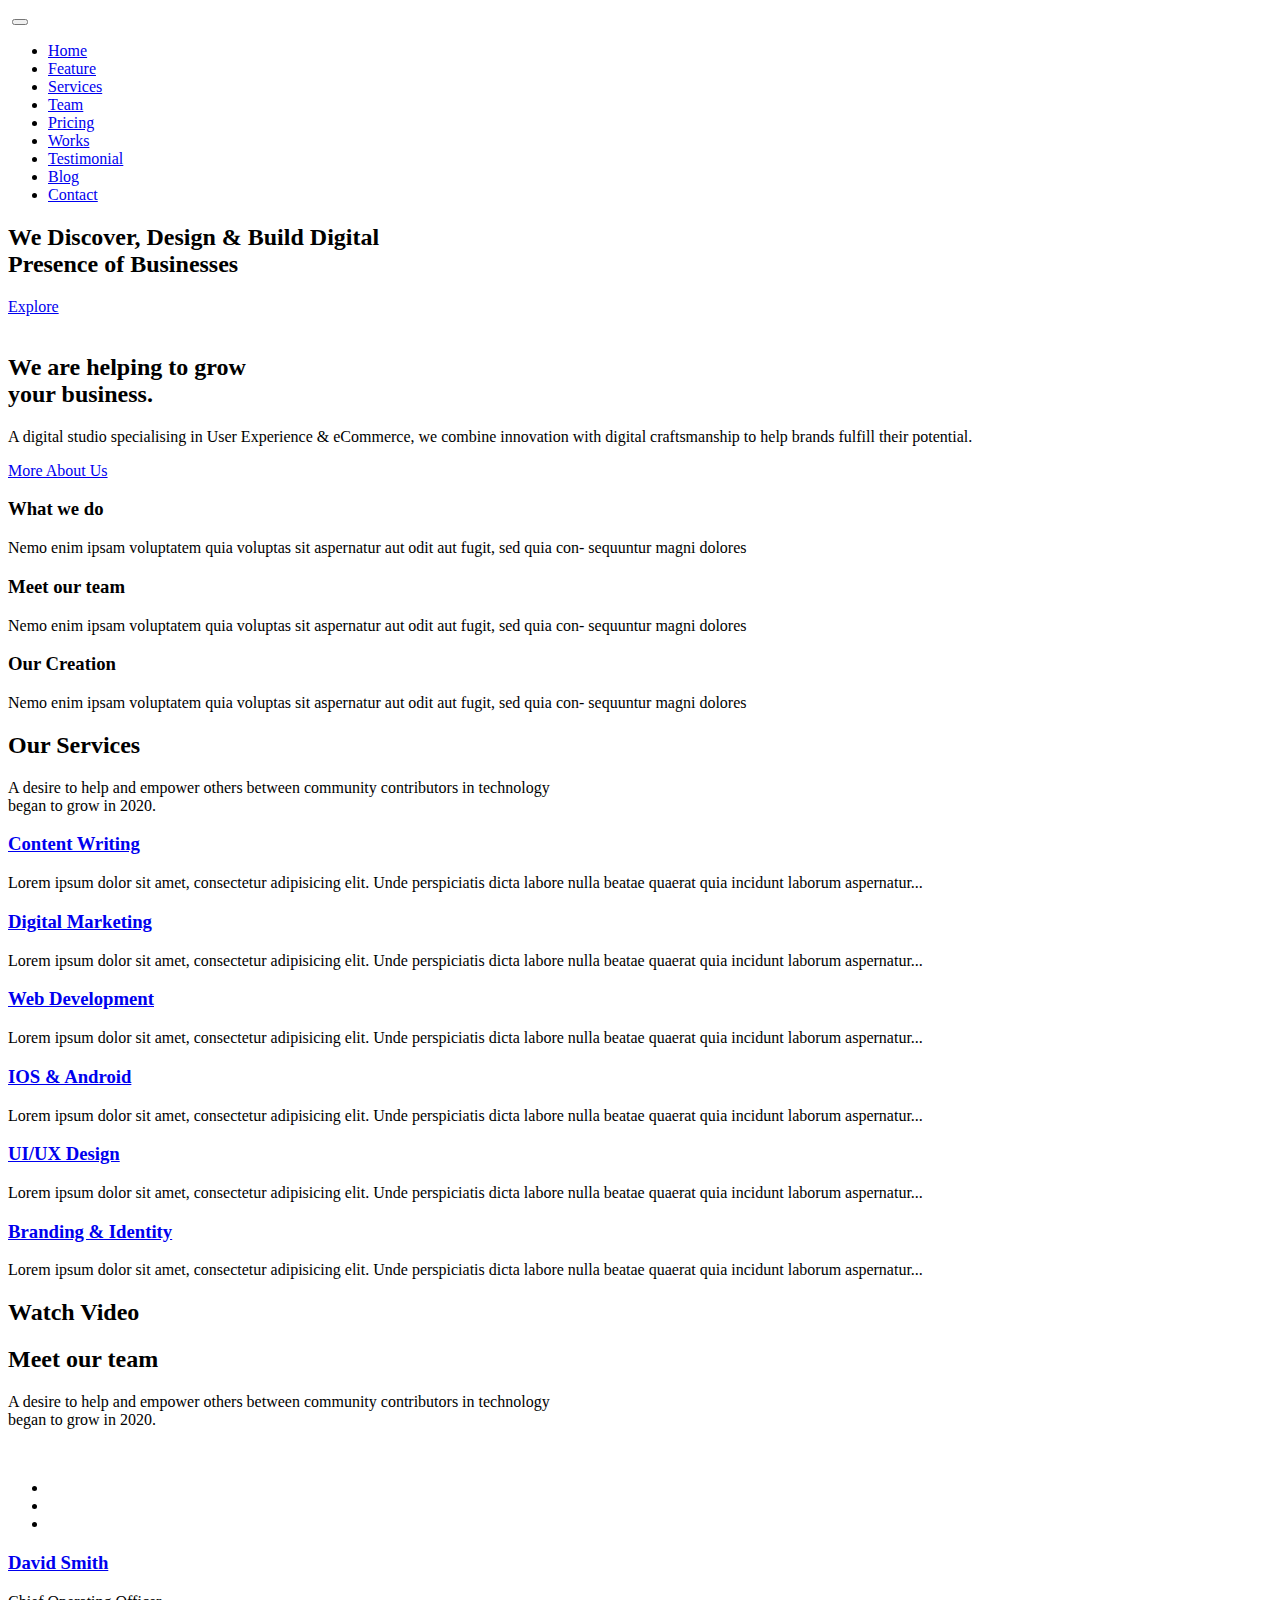
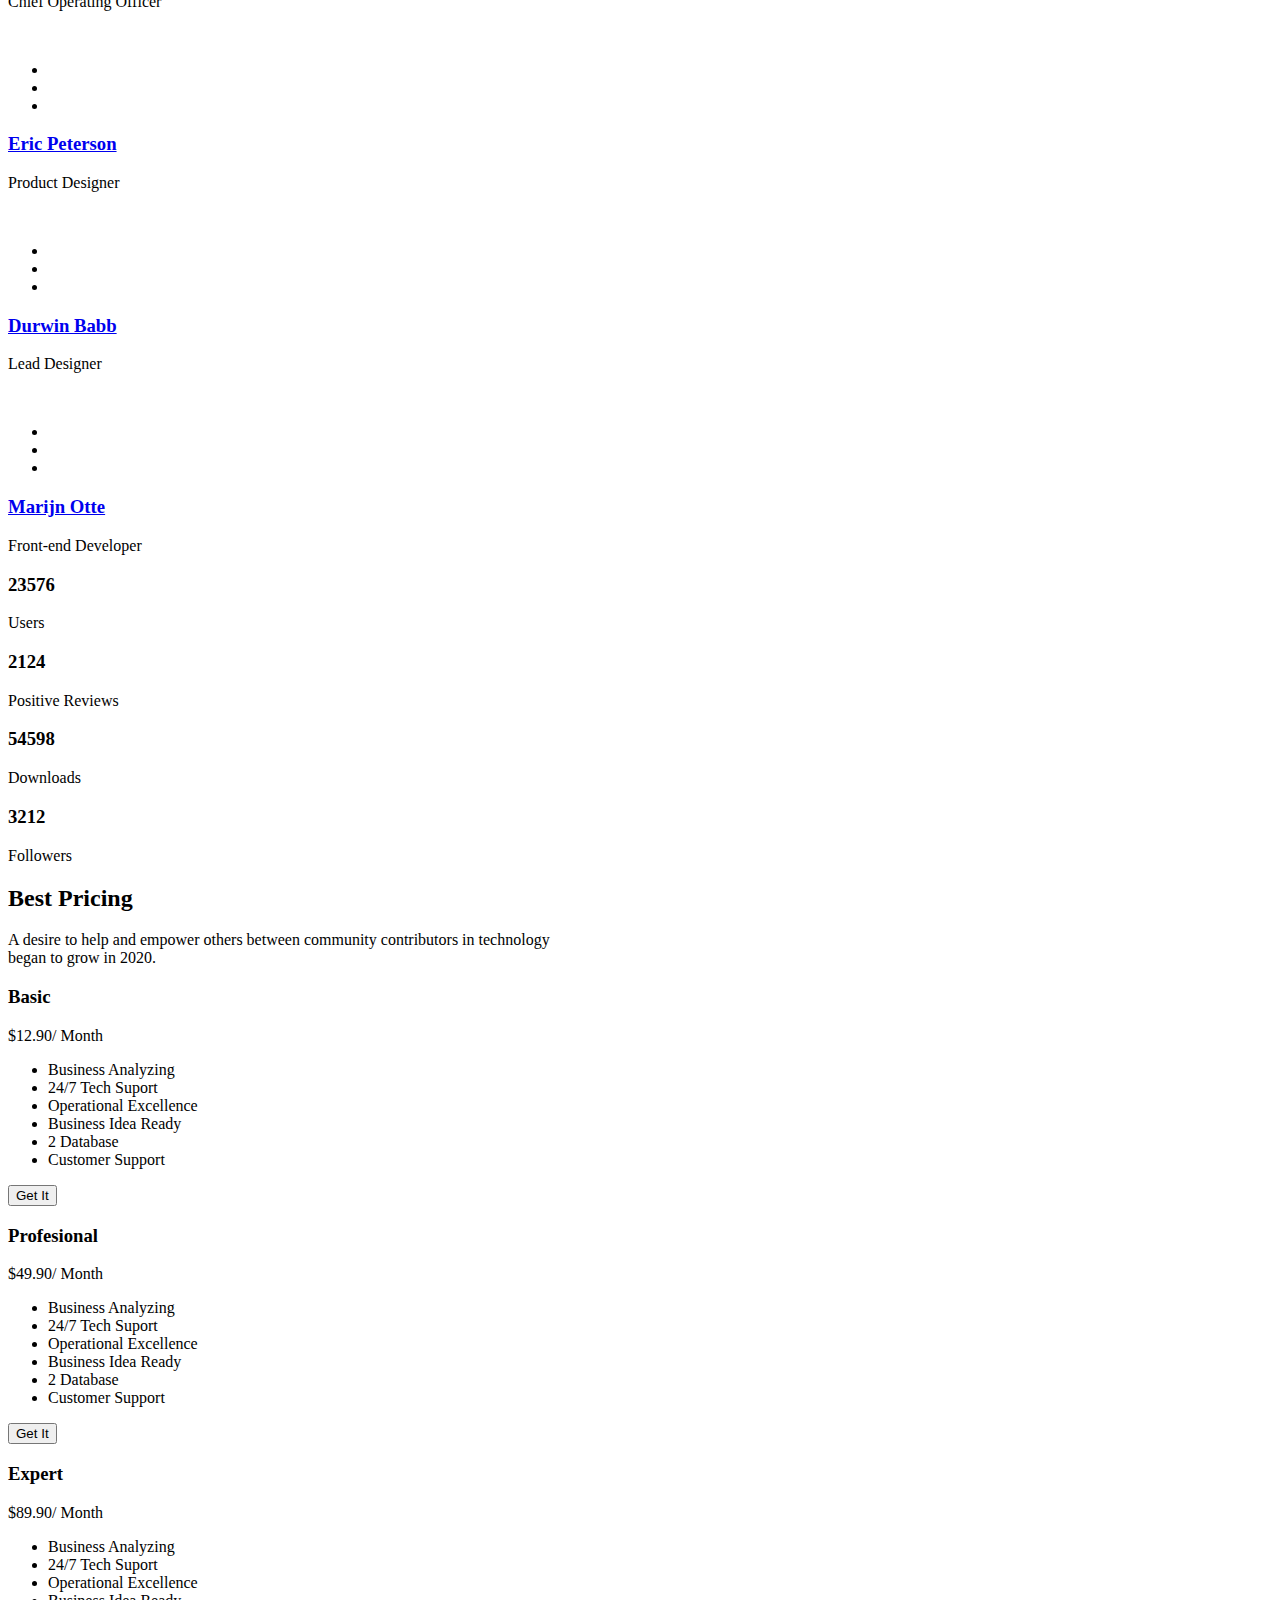
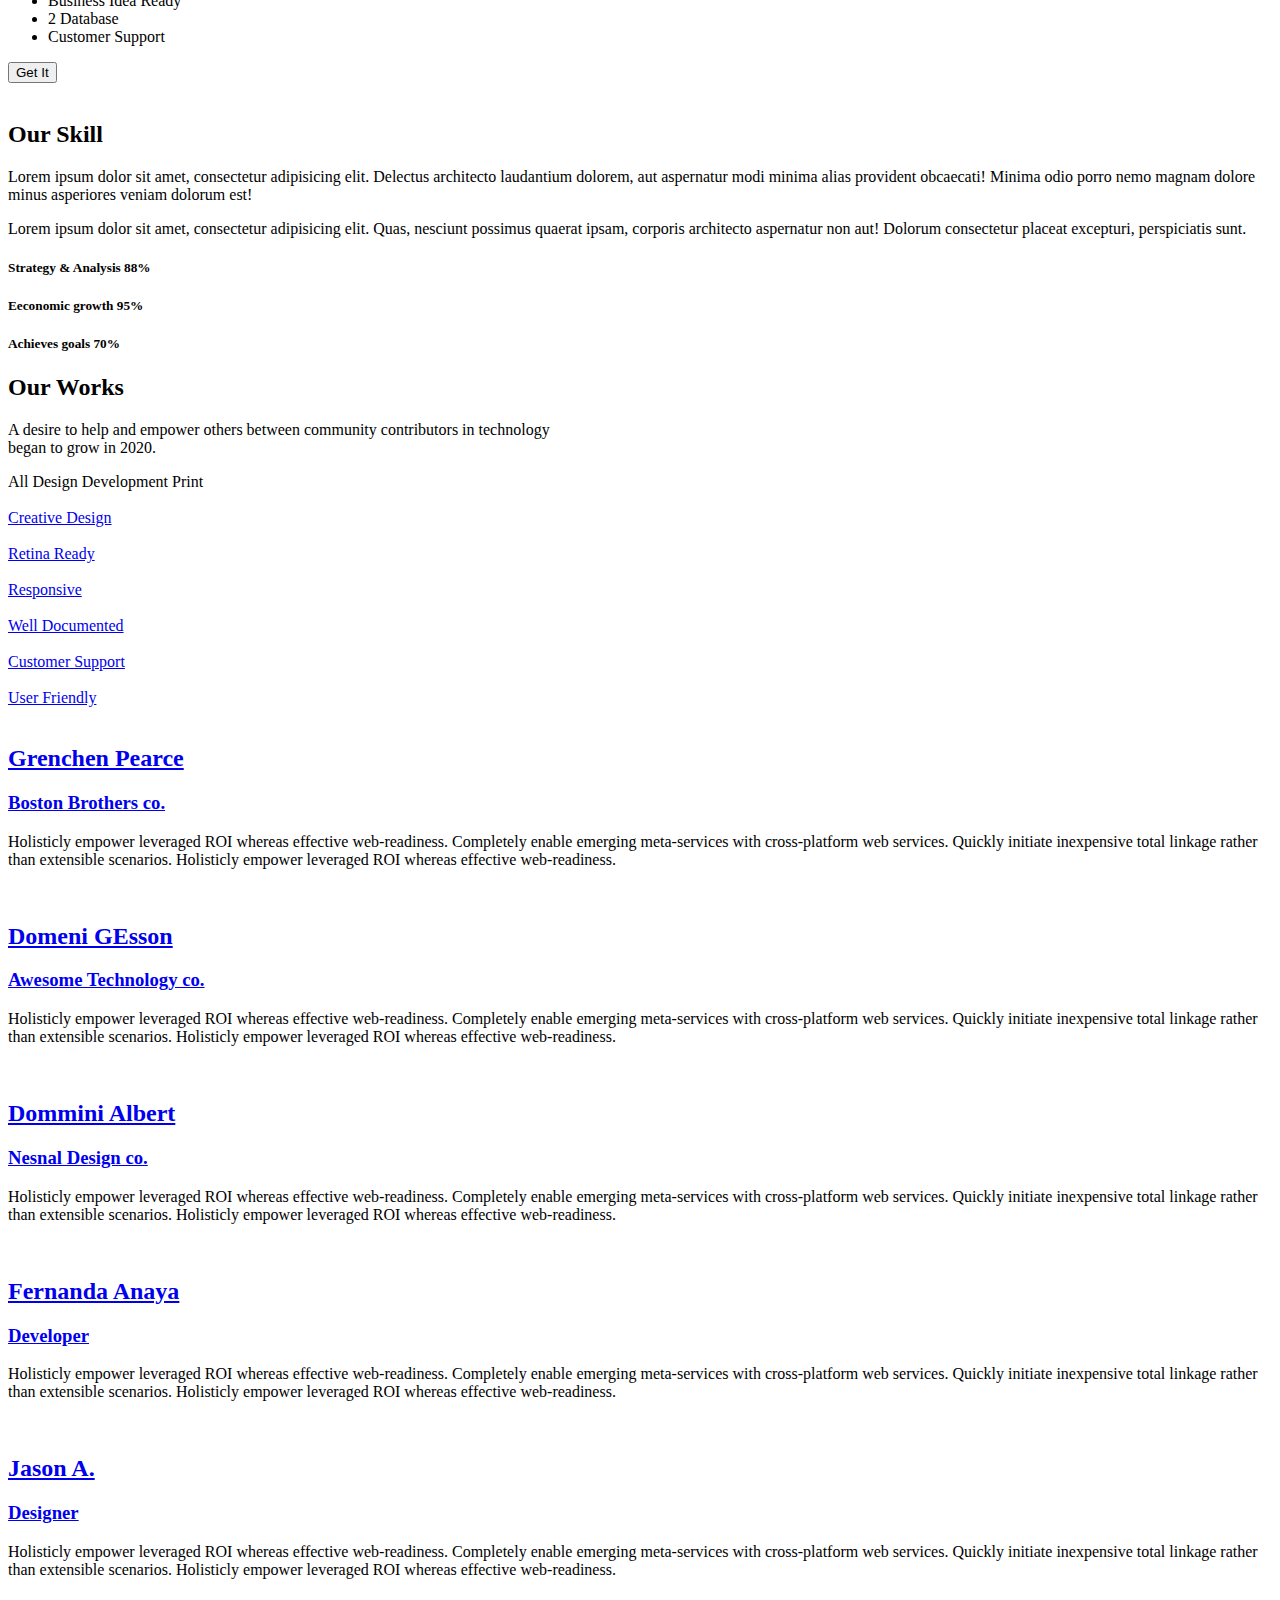
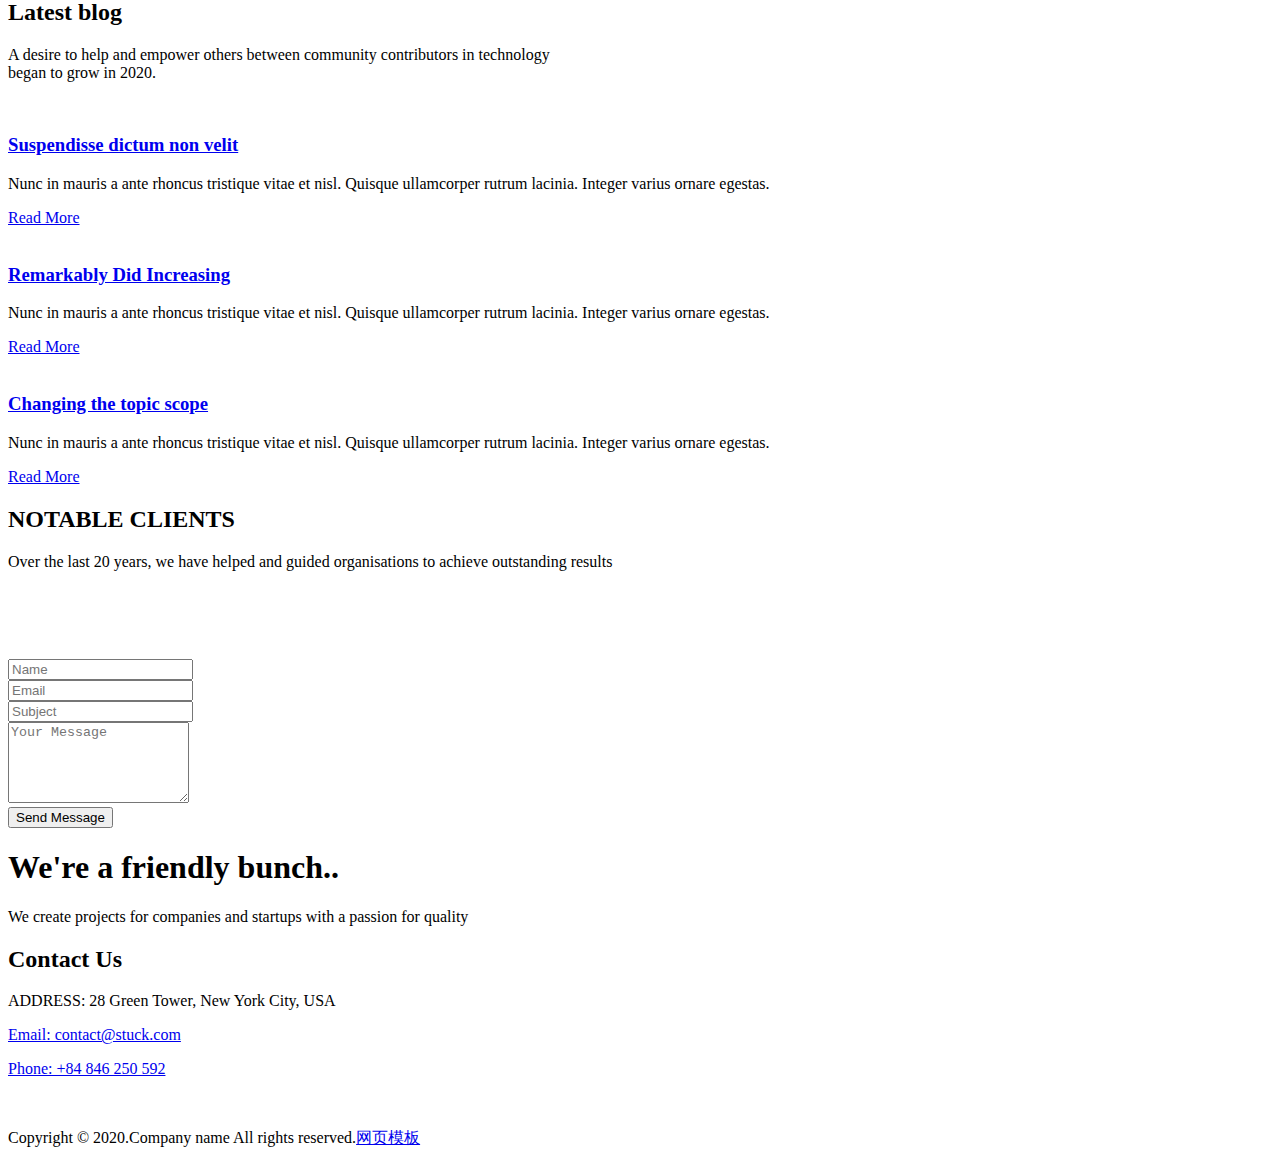
==== index.html @ 9a2d3a78 "Add files via upload" ====
<!DOCTYPE html>
<html lang="en">
  <head>
    <!-- Required meta tags -->
    <meta charset="utf-8">
    <meta name="viewport" content="width=device-width, initial-scale=1, shrink-to-fit=no">

    <title>Home</title>

    <!-- Bootstrap CSS -->
    <link rel="stylesheet" href="assets/css/bootstrap.min.css" >
    <!-- Icon -->
    <link rel="stylesheet" href="assets/fonts/line-icons.css">
    <!-- Slicknav -->
    <link rel="stylesheet" href="assets/css/slicknav.css">
    <!-- Owl carousel -->
    <link rel="stylesheet" href="assets/css/owl.carousel.min.css">
    <link rel="stylesheet" href="assets/css/owl.theme.css">
    
    <link rel="stylesheet" href="assets/css/magnific-popup.css">
    <link rel="stylesheet" href="assets/css/nivo-lightbox.css">
    <!-- Animate -->
    <link rel="stylesheet" href="assets/css/animate.css">
    <!-- Main Style -->
    <link rel="stylesheet" href="assets/css/main.css">
    <!-- Responsive Style -->
    <link rel="stylesheet" href="assets/css/responsive.css">

  </head>
  <body>

    <!-- Header Area wrapper Starts -->
    <header id="header-wrap">
      <!-- Navbar Start -->
      <nav class="navbar navbar-expand-md bg-inverse fixed-top scrolling-navbar">
        <div class="container">
          <!-- Brand and toggle get grouped for better mobile display -->
          <a href="index.html" class="navbar-brand"><img src="assets/img/logo.png" alt=""></a>       
          <button class="navbar-toggler" type="button" data-toggle="collapse" data-target="#navbarCollapse" aria-controls="navbarCollapse" aria-expanded="false" aria-label="Toggle navigation">
            <i class="lni-menu"></i>
          </button>
          <div class="collapse navbar-collapse" id="navbarCollapse">
            <ul class="navbar-nav mr-auto w-100 justify-content-end clearfix">
              <li class="nav-item active">
                <a class="nav-link" href="#hero-area">
                  Home
                </a>
              </li>
              <li class="nav-item">
                <a class="nav-link" href="#feature">
                  Feature
                </a>
              </li>
              <li class="nav-item">
                <a class="nav-link" href="#services">
                  Services
                </a>
              </li>
              <li class="nav-item">
                <a class="nav-link" href="#team">
                  Team
                </a>
              </li>
              <li class="nav-item">
                <a class="nav-link" href="#pricing">
                  Pricing
                </a>
              </li>
              <li class="nav-item">
                <a class="nav-link" href="#portfolios">
                  Works
                </a>
              </li>
              <li class="nav-item">
                <a class="nav-link" href="#testimonial">
                  Testimonial
                </a>
              </li>
              <li class="nav-item">
                <a class="nav-link" href="#blog">
                  Blog
                </a>
              </li>
              <li class="nav-item">
                <a class="nav-link" href="#contact">
                  Contact
                </a>
              </li>
            </ul>
          </div>
        </div>
      </nav>
      <!-- Navbar End -->

      <!-- Hero Area Start -->
      <div id="hero-area" class="hero-area-bg">
        <div class="container">
          <div class="row">
            <div class="col-md-12 col-sm-12">
              <div class="contents text-center">
                <h2 class="head-title wow fadeInUp">We Discover, Design & Build Digital <br> Presence of Businesses</h2>
                <div class="header-button wow fadeInUp" data-wow-delay="0.3s">
                  <a href="#services" class="btn btn-common">Explore</a>
                </div>
              </div>
              <div class="img-thumb text-center wow fadeInUp" data-wow-delay="0.6s">
                <img class="img-fluid" src="assets/img/hero-1.png" alt="">
              </div>
            </div>
          </div>
        </div>
      </div>
      <!-- Hero Area End -->

    </header>
    <!-- Header Area wrapper End -->

    <!-- Feature Section Start -->
    <div id="feature">
      <div class="container-fluid">
        <div class="row">
          <div class="col-lg-6 col-md-12 col-sm-12">
            <div class="text-wrapper">
              <div>
                <h2 class="title-hl wow fadeInLeft" data-wow-delay="0.3s">We are helping to grow <br> your business.</h2>
                <p class="mb-4">A digital studio specialising in User Experience & eCommerce, we combine innovation with digital craftsmanship to help brands fulfill their potential.</p>
                <a href="#" class="btn btn-common">More About Us</a>
              </div>
            </div>
          </div>
          <div class="col-lg-6 col-md-12 col-sm-12 padding-none feature-bg">
            <div class="feature-thumb">
              <div class="feature-item wow fadeInDown" data-wow-duration="1000ms" data-wow-delay="300ms">
                <div class="icon">
                  <i class="lni-microphone"></i>
                </div>
                <div class="feature-content">
                  <h3>What we do</h3>
                  <p>Nemo enim ipsam voluptatem quia voluptas sit aspernatur aut odit aut fugit, sed quia con- sequuntur magni dolores </p>
                </div>
              </div>
              <div class="feature-item wow fadeInDown" data-wow-duration="1000ms" data-wow-delay="500ms">
                <div class="icon">
                  <i class="lni-users"></i>
                </div>
                <div class="feature-content">
                  <h3>Meet our team</h3>
                  <p>Nemo enim ipsam voluptatem quia voluptas sit aspernatur aut odit aut fugit, sed quia con- sequuntur magni dolores </p>
                </div>
              </div>
              <div class="feature-item wow fadeInDown" data-wow-duration="1000ms" data-wow-delay="700ms">
                <div class="icon">
                  <i class="lni-medall-alt"></i>
                </div>
                <div class="feature-content">
                  <h3>Our Creation</h3>
                  <p>Nemo enim ipsam voluptatem quia voluptas sit aspernatur aut odit aut fugit, sed quia con- sequuntur magni dolores </p>
                </div>
              </div>
            </div>
          </div>
        </div>
      </div>
    </div>
    <!-- Feature Section End -->

    <!-- Services Section Start -->
    <section id="services" class="section-padding bg-gray">
      <div class="container">
        <div class="section-header text-center">
          <h2 class="section-title wow fadeInDown" data-wow-delay="0.3s">Our Services</h2>
          <p>A desire to help and empower others between community contributors in technology <br> began to grow in 2020.</p>
        </div>
        <div class="row">
          <!-- Services item -->
          <div class="col-md-6 col-lg-4 col-xs-12">
            <div class="services-item wow fadeInRight" data-wow-delay="0.3s">
              <div class="icon">
                <i class="lni-pencil"></i>
              </div>
              <div class="services-content">
                <h3><a href="#">Content Writing</a></h3>
                <p>Lorem ipsum dolor sit amet, consectetur adipisicing elit. Unde perspiciatis dicta labore nulla beatae quaerat quia incidunt laborum aspernatur...</p>
              </div>
            </div>
          </div>
          <!-- Services item -->
          <div class="col-md-6 col-lg-4 col-xs-12">
            <div class="services-item wow fadeInRight" data-wow-delay="0.6s">
              <div class="icon">
                <i class="lni-briefcase"></i>
              </div>
              <div class="services-content">
                <h3><a href="#">Digital Marketing</a></h3>
                <p>Lorem ipsum dolor sit amet, consectetur adipisicing elit. Unde perspiciatis dicta labore nulla beatae quaerat quia incidunt laborum aspernatur...</p>
              </div>
            </div>
          </div>
          <!-- Services item -->
          <div class="col-md-6 col-lg-4 col-xs-12">
            <div class="services-item wow fadeInRight" data-wow-delay="0.9s">
              <div class="icon">
                <i class="lni-cog"></i>
              </div>
              <div class="services-content">
                <h3><a href="#">Web Development</a></h3>
                <p>Lorem ipsum dolor sit amet, consectetur adipisicing elit. Unde perspiciatis dicta labore nulla beatae quaerat quia incidunt laborum aspernatur...</p>
              </div>
            </div>
          </div>
          <!-- Services item -->
          <div class="col-md-6 col-lg-4 col-xs-12">
            <div class="services-item wow fadeInRight" data-wow-delay="1.2s">
              <div class="icon">
                <i class="lni-mobile"></i>
              </div>
              <div class="services-content">
                <h3><a href="#">IOS & Android</a></h3>
                <p>Lorem ipsum dolor sit amet, consectetur adipisicing elit. Unde perspiciatis dicta labore nulla beatae quaerat quia incidunt laborum aspernatur...</p>
              </div>
            </div>
          </div>
          <!-- Services item -->
          <div class="col-md-6 col-lg-4 col-xs-12">
            <div class="services-item wow fadeInRight" data-wow-delay="1.5s">
              <div class="icon">
                <i class="lni-layers"></i>
              </div>
              <div class="services-content">
                <h3><a href="#">UI/UX Design</a></h3>
                <p>Lorem ipsum dolor sit amet, consectetur adipisicing elit. Unde perspiciatis dicta labore nulla beatae quaerat quia incidunt laborum aspernatur...</p>
              </div>
            </div>
          </div>
          <!-- Services item -->
          <div class="col-md-6 col-lg-4 col-xs-12">
            <div class="services-item wow fadeInRight" data-wow-delay="1.8s">
              <div class="icon">
                <i class="lni-rocket"></i>
              </div>
              <div class="services-content">
                <h3><a href="#">Branding & Identity</a></h3>
                <p>Lorem ipsum dolor sit amet, consectetur adipisicing elit. Unde perspiciatis dicta labore nulla beatae quaerat quia incidunt laborum aspernatur...</p>
              </div>
            </div>
          </div>
        </div>
      </div>
    </section>
    <!-- Services Section End -->

    <!-- Start Video promo Section -->
    <section class="video-promo section-padding">
      <div class="overlay"></div>
      <div class="container">
        <div class="row">
          <div class="col-md-12 col-sm-12">
            <div class="video-promo-content text-center wow fadeInUp" data-wow-delay="0.3s">
              <a href="#" class="video-popup"><i class="lni-film-play"></i></a>
              <h2 class="mt-3 wow zoomIn" data-wow-duration="1000ms" data-wow-delay="100ms">Watch Video</h2>
            </div>
          </div>
        </div>
      </div>
    </section>
    <!-- End Video Promo Section -->

    <!-- Team Section Start -->
    <section id="team" class="section-padding text-center">
      <div class="container">
        <div class="section-header text-center">
          <h2 class="section-title wow fadeInDown" data-wow-delay="0.3s">Meet our team</h2>
          <p>A desire to help and empower others between community contributors in technology <br> began to grow in 2020.</p>
        </div>
        <div class="row">
          <div class="col-sm-6 col-md-6 col-lg-3">
            <!-- Team Item Starts -->
            <div class="team-item text-center wow fadeInRight" data-wow-delay="0.3s">
              <div class="team-img">
                <img class="img-fluid" src="assets/img/team/team-01.png" alt="">
                <div class="team-overlay">
                  <div class="overlay-social-icon text-center">
                    <ul class="social-icons">
                      <li><a href="#"><i class="lni-facebook-filled" aria-hidden="true"></i></a></li>
                      <li><a href="#"><i class="lni-twitter-filled" aria-hidden="true"></i></a></li>
                      <li><a href="#"><i class="lni-instagram-filled" aria-hidden="true"></i></a></li>
                    </ul>
                  </div>
                </div>
              </div>
              <div class="info-text">
                <h3><a href="#">David Smith</a></h3>
                <p>Chief Operating Officer</p>
              </div>
            </div>
            <!-- Team Item Ends -->
          </div>
          <div class="col-sm-6 col-md-6 col-lg-3">
            <!-- Team Item Starts -->
            <div class="team-item text-center wow fadeInRight" data-wow-delay="0.6s">
              <div class="team-img">
                <img class="img-fluid" src="assets/img/team/team-02.png" alt="">
                <div class="team-overlay">
                  <div class="overlay-social-icon text-center">
                    <ul class="social-icons">
                      <li><a href="#"><i class="lni-facebook-filled" aria-hidden="true"></i></a></li>
                      <li><a href="#"><i class="lni-twitter-filled" aria-hidden="true"></i></a></li>
                      <li><a href="#"><i class="lni-instagram-filled" aria-hidden="true"></i></a></li>
                    </ul>
                  </div>
                </div>
              </div>
              <div class="info-text">
                <h3><a href="#">Eric Peterson</a></h3>
                <p>Product Designer</p>
              </div>
            </div>
            <!-- Team Item Ends -->
          </div>

          <div class="col-sm-6 col-md-6 col-lg-3">
            <!-- Team Item Starts -->
            <div class="team-item text-center wow fadeInRight" data-wow-delay="0.9s">
              <div class="team-img">
                <img class="img-fluid" src="assets/img/team/team-03.png" alt="">
                <div class="team-overlay">
                  <div class="overlay-social-icon text-center">
                    <ul class="social-icons">
                      <li><a href="#"><i class="lni-facebook-filled" aria-hidden="true"></i></a></li>
                      <li><a href="#"><i class="lni-twitter-filled" aria-hidden="true"></i></a></li>
                      <li><a href="#"><i class="lni-instagram-filled" aria-hidden="true"></i></a></li>
                    </ul>
                  </div>
                </div>
              </div>
              <div class="info-text">
                <h3><a href="#">Durwin Babb</a></h3>
                <p>Lead Designer</p>
              </div>
            </div>
            <!-- Team Item Ends -->
          </div>

          <div class="col-sm-6 col-md-6 col-lg-3">
            <!-- Team Item Starts -->
            <div class="team-item text-center wow fadeInRight" data-wow-delay="1.2s">
              <div class="team-img">
                <img class="img-fluid" src="assets/img/team/team-04.png" alt="">
                <div class="team-overlay">
                  <div class="overlay-social-icon text-center">
                    <ul class="social-icons">
                      <li><a href="#"><i class="lni-facebook-filled" aria-hidden="true"></i></a></li>
                      <li><a href="#"><i class="lni-twitter-filled" aria-hidden="true"></i></a></li>
                      <li><a href="#"><i class="lni-instagram-filled" aria-hidden="true"></i></a></li>
                    </ul>
                  </div>
                </div>
              </div>
              <div class="info-text">
                <h3><a href="#">Marijn Otte</a></h3>
                <p>Front-end Developer</p>
              </div>
            </div>
            <!-- Team Item Ends -->
          </div>
          
        </div>
      </div>
    </section>
    <!-- Team Section End -->

    <!-- Counter Section Start -->
    <section id="counter" class="section-padding">
      <div class="overlay"></div>
      <div class="container">
        <div class="row justify-content-between">
          <div class="col-lg-12 col-md-12 col-xs-12">
            <div class="row">
              <!-- Start counter -->
              <div class="col-lg-3 col-md-6 col-xs-12">
                <div class="counter-box wow fadeInUp" data-wow-delay="0.2s">
                  <div class="icon-o"><i class="lni-users"></i></div>
                  <div class="fact-count">
                    <h3><span class="counter">23576</span></h3>
                    <p>Users</p>
                  </div>
                </div>
              </div>
              <!-- End counter -->
              <!-- Start counter -->
              <div class="col-lg-3 col-md-6 col-xs-12">
                <div class="counter-box wow fadeInUp" data-wow-delay="0.4s">
                  <div class="icon-o"><i class="lni-emoji-smile"></i></div>
                  <div class="fact-count">
                    <h3><span class="counter">2124</span></h3>
                    <p>Positive Reviews</p>
                  </div>
                </div>
              </div>
              <!-- End counter -->
              <!-- Start counter -->
              <div class="col-lg-3 col-md-6 col-xs-12">
                <div class="counter-box wow fadeInUp" data-wow-delay="0.6s">
                  <div class="icon-o"><i class="lni-download"></i></div>
                  <div class="fact-count">
                    <h3><span class="counter">54598</span></h3>
                    <p>Downloads</p>
                  </div>
                </div>
              </div>
              <!-- End counter -->
              <!-- Start counter -->
              <div class="col-lg-3 col-md-6 col-xs-12">
                <div class="counter-box wow fadeInUp" data-wow-delay="0.8s">
                  <div class="icon-o"><i class="lni-thumbs-up"></i></div>
                  <div class="fact-count">
                    <h3><span class="counter">3212</span></h3>
                    <p>Followers</p>
                  </div>
                </div>
              </div>
              <!-- End counter -->
            </div>
          </div>
        </div>
      </div>
    </section>
    <!-- Counter Section End -->

    <!-- Pricing section Start --> 
    <section id="pricing" class="section-padding bg-gray">
      <div class="container">
        <div class="section-header text-center">
          <h2 class="section-title wow fadeInDown" data-wow-delay="0.3s">Best Pricing</h2>
          <p>A desire to help and empower others between community contributors in technology <br> began to grow in 2020.</p>
        </div>
        <div class="row">
          <div class="col-lg-4 col-md-6 col-xs-12">
            <div class="table wow fadeInLeft" data-wow-delay="1.2s">
              <div class="title">
                <h3>Basic</h3>
              </div>
              <div class="pricing-header">
                <p class="price-value">$12.90<span>/ Month</span></p>
              </div>
              <ul class="description">
                <li>Business Analyzing</li>
                <li>24/7 Tech Suport</li>
                <li>Operational Excellence</li>
                <li>Business Idea Ready</li>
                <li>2 Database</li>
                <li>Customer Support</li>
              </ul>
              <button class="btn btn-common">Get It</button>
            </div> 
          </div>
          <div class="col-lg-4 col-md-6 col-xs-12 active">
            <div class="table wow fadeInUp" id="active-tb" data-wow-delay="1.2s">
              <div class="title">
                <h3>Profesional</h3>
              </div>
               <div class="pricing-header">
                  <p class="price-value">$49.90<span>/ Month</span></p>
               </div>
              <ul class="description">
                <li>Business Analyzing</li>
                <li>24/7 Tech Suport</li>
                <li>Operational Excellence</li>
                <li>Business Idea Ready</li>
                <li>2 Database</li>
                <li>Customer Support</li>
              </ul>
              <button class="btn btn-common">Get It</button>
           </div> 
          </div>
          <div class="col-lg-4 col-md-6 col-xs-12">
            <div class="table wow fadeInRight" data-wow-delay="1.2s">
              <div class="title">
                <h3>Expert</h3>
              </div>
               <div class="pricing-header">
                  <p class="price-value">$89.90<span>/ Month</span></p>
               </div>
              <ul class="description">
                <li>Business Analyzing</li>
                <li>24/7 Tech Suport</li>
                <li>Operational Excellence</li>
                <li>Business Idea Ready</li>
                <li>2 Database</li>
                <li>Customer Support</li>
              </ul>
              <button class="btn btn-common">Get It</button>
            </div> 
          </div>
        </div>
      </div>
    </section>
    <!-- Pricing Table Section End -->

    <div class="skill-area section-padding">
      <div class="container">
        <div class="row">
          <div class="col-lg-6 col-md-12 col-xs-12 wow fadeInLeft" data-wow-delay="0.3s">
            <img class="img-fluid" src="assets/img/about/img-1.jpg" alt="" >
          </div>
          <div class="col-lg-6 col-md-12 col-xs-12 info wow fadeInRight" data-wow-delay="0.3s">
            <div class="site-heading">
              <h2 class="section-title">Our <span>Skill</span></h2>
              <p>
                Lorem ipsum dolor sit amet, consectetur adipisicing elit. Delectus architecto laudantium dolorem, aut aspernatur modi minima alias provident obcaecati! Minima odio porro nemo magnam dolore minus asperiores veniam dolorum est!
              </p>
              <p>
                Lorem ipsum dolor sit amet, consectetur adipisicing elit. Quas, nesciunt possimus quaerat ipsam, corporis architecto aspernatur non aut! Dolorum consectetur placeat excepturi, perspiciatis sunt.
              </p>
            </div>
            <div class="skills-section">
              <!-- Progress Bar Start -->
              <div class="progress-box">
                <h5>Strategy &amp; Analysis <span class="pull-right">88%</span></h5>
                <div class="progress" style="opacity: 1; left: 0px;">
                  <div class="progress-bar" role="progressbar" data-width="87" style="width: 87%;"></div>
                </div>
              </div>
              <div class="progress-box">
                <h5>Eeconomic growth <span class="pull-right">95%</span></h5>
                <div class="progress" style="opacity: 1; left: 0px;">
                  <div class="progress-bar" role="progressbar" data-width="96" style="width: 96%;"></div>
                </div>
              </div>
              <div class="progress-box">
                <h5>Achieves goals <span class="pull-right">70%</span></h5>
                <div class="progress" style="opacity: 1; left: 0px;">
                  <div class="progress-bar" role="progressbar" data-width="52" style="width: 52%;"></div>
                </div>
              </div>
              <!-- End Progressbar -->
            </div>
          </div>
        </div>
      </div>
    </div>
    
    <!-- Portfolio Section -->
    <section id="portfolios" class="section-padding">
      <!-- Container Starts -->
      <div class="container">
        <div class="section-header text-center">
          <h2 class="section-title wow fadeInDown" data-wow-delay="0.3s">Our Works</h2>
          <p>A desire to help and empower others between community contributors in technology <br> began to grow in 2020.</p>
        </div>
        <div class="row">          
          <div class="col-md-12">
            <!-- Portfolio Controller/Buttons -->
            <div class="controls text-center">
              <a class="filter active btn btn-common btn-effect" data-filter="all">
                All 
              </a>
              <a class="filter btn btn-common btn-effect" data-filter=".design">
                Design 
              </a>
              <a class="filter btn btn-common btn-effect" data-filter=".development">
                Development
              </a>
              <a class="filter btn btn-common btn-effect" data-filter=".print">
                Print 
              </a>
            </div>
            <!-- Portfolio Controller/Buttons Ends-->
          </div>
        </div>

        <!-- Portfolio Recent Projects -->
        <div id="portfolio" class="row">
          <div class="col-lg-4 col-md-6 col-xs-12 mix development print">
            <div class="portfolio-item">
              <div class="shot-item">
                <img src="assets/img/portfolio/img-1.jpg" alt="" />  
                <div class="single-content">
                  <div class="fancy-table">
                    <div class="table-cell">
                      <div class="zoom-icon">
                        <a class="lightbox" href="assets/img/portfolio/img-1.jpg"><i class="lni-eye item-icon"></i></a>
                      </div>
                      <a href="#">Creative Design</a>
                    </div>
                  </div>
                </div>
              </div>               
            </div>
          </div>
          <div class="col-lg-4 col-md-6 col-xs-12 mix design print">
            <div class="portfolio-item">
              <div class="shot-item">
                <img src="assets/img/portfolio/img-2.jpg" alt="" /> 
                <div class="single-content">
                  <div class="fancy-table">
                    <div class="table-cell">
                      <div class="zoom-icon">
                        <a class="lightbox" href="assets/img/portfolio/img-2.jpg"><i class="lni-eye item-icon"></i></a>
                      </div>
                      <a href="#">Retina Ready</a>
                    </div>
                  </div>
                </div>
              </div>               
            </div>
          </div>
          <div class="col-lg-4 col-md-6 col-xs-12 mix development">
            <div class="portfolio-item">
              <div class="shot-item">
                <img src="assets/img/portfolio/img-3.jpg" alt="" />  
                <div class="single-content">
                  <div class="fancy-table">
                    <div class="table-cell">
                      <div class="zoom-icon">
                        <a class="lightbox" href="assets/img/portfolio/img-3.jpg"><i class="lni-eye item-icon"></i></a>
                      </div>
                      <a href="#">Responsive</a>
                    </div>
                  </div>
                </div>
              </div>               
            </div>
          </div>
          <div class="col-lg-4 col-md-6 col-xs-12 mix development design">
            <div class="portfolio-item">
              <div class="shot-item">
                <img src="assets/img/portfolio/img-4.jpg" alt="" /> 
                <div class="single-content">
                  <div class="fancy-table">
                    <div class="table-cell">
                      <div class="zoom-icon">
                        <a class="lightbox" href="assets/img/portfolio/img-4.jpg"><i class="lni-eye item-icon"></i></a>
                      </div>
                      <a href="#">Well Documented</a>
                    </div>
                  </div>
                </div>
              </div>               
            </div>
          </div>
          <div class="col-lg-4 col-md-6 col-xs-12 mix development">
            <div class="portfolio-item">
              <div class="shot-item">
                <img src="assets/img/portfolio/img-5.jpg" alt="" />  
                <div class="single-content">
                  <div class="fancy-table">
                    <div class="table-cell">
                      <div class="zoom-icon">
                        <a class="lightbox" href="assets/img/portfolio/img-5.jpg"><i class="lni-eye item-icon"></i></a>
                      </div>
                      <a href="#">Customer Support</a>
                    </div>
                  </div>
                </div>
              </div>               
            </div>
          </div>
          <div class="col-lg-4 col-md-6 col-xs-12 mix print design">
            <div class="portfolio-item">
              <div class="shot-item">
                <img src="assets/img/portfolio/img-6.jpg" alt="" />  
                <div class="single-content">
                  <div class="fancy-table">
                    <div class="table-cell">
                      <div class="zoom-icon">
                        <a class="lightbox" href="assets/img/portfolio/img-6.jpg"><i class="lni-eye item-icon"></i></a>
                      </div>
                      <a href="#">User Friendly</a>
                    </div>
                  </div>
                </div>
              </div>               
            </div>
          </div>
        </div>
      </div>
      <!-- Container Ends -->
    </section>
    <!-- Portfolio Section Ends --> 
  
    <!-- Testimonial Section Start -->
    <section id="testimonial" class="testimonial section-padding">
      <div class="overlay"></div>
      <div class="container">
        <div class="row justify-content-center">
          <div class="col-lg-7 col-md-12 col-sm-12 col-xs-12">
            <div id="testimonials" class="owl-carousel wow fadeInUp" data-wow-delay="1.2s">
              <div class="item">
                <div class="testimonial-item">
                  <div class="img-thumb">
                    <img src="assets/img/testimonial/img1.jpg" alt="">
                  </div>
                  <div class="info">
                    <h2><a href="#">Grenchen Pearce</a></h2>
                    <h3><a href="#">Boston Brothers co.</a></h3>
                  </div>
                  <div class="content">
                    <p class="description">Holisticly empower leveraged ROI whereas effective web-readiness. Completely enable emerging meta-services with cross-platform web services. Quickly initiate inexpensive total linkage rather than extensible scenarios. Holisticly empower leveraged ROI whereas effective web-readiness. </p>
                  </div>
                </div>
              </div>
              <div class="item">
                <div class="testimonial-item">
                  <div class="img-thumb">
                    <img src="assets/img/testimonial/img2.jpg" alt="">
                  </div>
                  <div class="info">
                    <h2><a href="#">Domeni GEsson</a></h2>
                    <h3><a href="#">Awesome Technology co.</a></h3>
                  </div>
                  <div class="content">
                    <p class="description">Holisticly empower leveraged ROI whereas effective web-readiness. Completely enable emerging meta-services with cross-platform web services. Quickly initiate inexpensive total linkage rather than extensible scenarios. Holisticly empower leveraged ROI whereas effective web-readiness. </p>
                  </div>
                </div>
              </div>
              <div class="item">
                <div class="testimonial-item">
                  <div class="img-thumb">
                    <img src="assets/img/testimonial/img3.jpg" alt="">
                  </div>
                  <div class="info">
                    <h2><a href="#">Dommini Albert</a></h2>
                    <h3><a href="#">Nesnal Design co.</a></h3>
                  </div>
                  <div class="content">
                    <p class="description">Holisticly empower leveraged ROI whereas effective web-readiness. Completely enable emerging meta-services with cross-platform web services. Quickly initiate inexpensive total linkage rather than extensible scenarios. Holisticly empower leveraged ROI whereas effective web-readiness. </p>
                  </div>
                </div>
              </div>
              <div class="item">
                <div class="testimonial-item">
                  <div class="img-thumb">
                    <img src="assets/img/testimonial/img4.png" alt="">
                  </div>
                  <div class="info">
                    <h2><a href="#">Fernanda Anaya</a></h2>
                    <h3><a href="#">Developer</a></h3>
                  </div>
                  <div class="content">
                    <p class="description">Holisticly empower leveraged ROI whereas effective web-readiness. Completely enable emerging meta-services with cross-platform web services. Quickly initiate inexpensive total linkage rather than extensible scenarios. Holisticly empower leveraged ROI whereas effective web-readiness. </p>
                  </div>
                </div>
              </div>
              <div class="item">
                <div class="testimonial-item">
                  <div class="img-thumb">
                    <img src="assets/img/testimonial/img5.png" alt="">
                  </div>
                  <div class="info">
                    <h2><a href="#">Jason A.</a></h2>
                    <h3><a href="#">Designer</a></h3>
                  </div>
                  <div class="content">
                    <p class="description">Holisticly empower leveraged ROI whereas effective web-readiness. Completely enable emerging meta-services with cross-platform web services. Quickly initiate inexpensive total linkage rather than extensible scenarios. Holisticly empower leveraged ROI whereas effective web-readiness. </p>
                  </div>
                </div>
              </div>
            </div>
          </div>
        </div>
      </div>
    </section>
    <!-- Testimonial Section End -->  

    <!-- Blog Section -->
    <section id="blog" class="section-padding">
      <!-- Container Starts -->
      <div class="container">
        <div class="section-header text-center">
          <h2 class="section-title wow fadeInDown" data-wow-delay="0.3s">Latest blog</h2>
          <p>A desire to help and empower others between community contributors in technology <br> began to grow in 2020.</p>
        </div>
        <div class="row">
          <div class="col-lg-4 col-md-6 col-sm-12 col-xs-12 blog-item">
            <!-- Blog Item Starts -->
            <div class="blog-item-wrapper wow fadeInLeft" data-wow-delay="0.3s">
              <div class="blog-item-img">
                <a href="single-post.html">
                  <img src="assets/img/blog/img1.jpg" alt="">
                </a>                
              </div>
              <div class="blog-item-text"> 
                <h3>
                <a href="single-post.html">Suspendisse dictum non velit</a>
                </h3>
                <p>
                Nunc in mauris a ante rhoncus tristique vitae et nisl. Quisque ullamcorper rutrum lacinia. Integer varius ornare egestas. 
                </p>
                <a href="single-post.html" class="btn btn-common btn-rm">Read More</a>
              </div>
            </div>
            <!-- Blog Item Wrapper Ends-->
          </div>

          <div class="col-lg-4 col-md-6 col-sm-12 col-xs-12 blog-item">
            <!-- Blog Item Starts -->
            <div class="blog-item-wrapper wow fadeInUp" data-wow-delay="0.6s">
              <div class="blog-item-img">
                <a href="single-post.html">
                  <img src="assets/img/blog/img2.jpg" alt="">
                </a>                
              </div>
              <div class="blog-item-text"> 
                <h3>
                <a href="single-post.html">Remarkably Did Increasing</a>
                </h3>
                <p>
                Nunc in mauris a ante rhoncus tristique vitae et nisl. Quisque ullamcorper rutrum lacinia. Integer varius ornare egestas. 
                </p>
                <a href="single-post.html" class="btn btn-common btn-rm">Read More</a>
              </div>
            </div>
            <!-- Blog Item Wrapper Ends-->
          </div>

          <div class="col-lg-4 col-md-6 col-sm-12 col-xs-12 blog-item">
            <!-- Blog Item Starts -->
            <div class="blog-item-wrapper wow fadeInRight" data-wow-delay="0.3s">
              <div class="blog-item-img">
                <a href="single-post.html">
                  <img src="assets/img/blog/img3.jpg" alt="">
                </a>                
              </div>
              <div class="blog-item-text"> 
                <h3>
                  <a href="single-post.html">Changing the topic scope</a>
                </h3>
                <p>
                Nunc in mauris a ante rhoncus tristique vitae et nisl. Quisque ullamcorper rutrum lacinia. Integer varius ornare egestas. 
                </p>
                <a href="single-post.html" class="btn btn-common btn-rm">Read More</a>
              </div>
            </div>
            <!-- Blog Item Wrapper Ends-->
          </div>
        </div>
      </div>
    </section>
    <!-- blog Section End -->

    <!-- Clients Section Start -->
    <div id="clients" class="section-padding bg-gray">
      <div class="container">
        <div class="section-header text-center">
          <h2 class="section-title wow fadeInDown" data-wow-delay="0.3s">NOTABLE CLIENTS</h2>
          <p>Over the last 20 years, we have helped and guided organisations to achieve outstanding results</p>
        </div>
        <div class="row text-align-">
          <div class="col-lg-3 col-md-3 col-xs-12 wow fadeInUp" data-wow-delay="0.3s">
            <div class="client-item-wrapper">
              <img class="img-fluid" src="assets/img/clients/img1.png" alt="">
            </div>
          </div>
          <div class="col-lg-3 col-md-3 col-xs-12 wow fadeInUp" data-wow-delay="0.6s">
            <div class="client-item-wrapper">
              <img class="img-fluid" src="assets/img/clients/img2.png" alt="">
            </div>
          </div>
          <div class="col-lg-3 col-md-3 col-xs-12 wow fadeInUp" data-wow-delay="0.9s">
            <div class="client-item-wrapper">
              <img class="img-fluid" src="assets/img/clients/img3.png" alt="">
            </div>
          </div>
          <div class="col-lg-3 col-md-3 col-xs-12 wow fadeInUp" data-wow-delay="1.2s">
            <div class="client-item-wrapper">
              <img class="img-fluid"  src="assets/img/clients/img4.png" alt="">
            </div>
          </div>
        </div>
      </div>
    </div>
    <!-- Clients Section End -->

    <!-- Contact Section Start -->
    <section id="contact" class="section-padding">    
      <div class="container">
        <div class="row contact-form-area wow fadeInUp" data-wow-delay="0.4s">          
          <div class="col-md-6 col-lg-6 col-sm-12">
            <div class="contact-block">
              <form id="contactForm">
                <div class="row">
                  <div class="col-md-6">
                    <div class="form-group">
                      <input type="text" class="form-control" id="name" name="name" placeholder="Name" required data-error="Please enter your name">
                      <div class="help-block with-errors"></div>
                    </div>                                 
                  </div>
                  <div class="col-md-6">
                    <div class="form-group">
                      <input type="text" placeholder="Email" id="email" class="form-control" name="email" required data-error="Please enter your email">
                      <div class="help-block with-errors"></div>
                    </div> 
                  </div>
                   <div class="col-md-12">
                    <div class="form-group">
                      <input type="text" placeholder="Subject" id="msg_subject" class="form-control" required data-error="Please enter your subject">
                      <div class="help-block with-errors"></div>
                    </div>
                  </div>
                  <div class="col-md-12">
                    <div class="form-group"> 
                      <textarea class="form-control" id="message" placeholder="Your Message" rows="5" data-error="Write your message" required></textarea>
                      <div class="help-block with-errors"></div>
                    </div>
                    <div class="submit-button">
                      <button class="btn btn-common" id="form-submit" type="submit">Send Message</button>
                      <div id="msgSubmit" class="h3 text-center hidden"></div> 
                      <div class="clearfix"></div> 
                    </div>
                  </div>
                </div>            
              </form>
            </div>
          </div>
          <div class="col-md-6 col-lg-6 col-sm-12">
            <div class="contact-right-area wow fadeIn">
              <div class="contact-title">
                <h1>We're a friendly bunch..</h1>
                <p>We create projects for companies and startups with a passion for quality</p>
              </div>
              <h2>Contact Us</h2>
              <div class="contact-right">
                <div class="single-contact">
                  <div class="contact-icon">
                    <i class="lni-map-marker"></i>
                  </div>
                  <p>ADDRESS: 28 Green Tower, New York City, USA</p>
                </div>
                <div class="single-contact">
                  <div class="contact-icon">
                    <i class="lni-envelope"></i>
                  </div>
                  <p><a href="#">Email:  contact@stuck.com</a></p>
                </div>
                <div class="single-contact">
                  <div class="contact-icon">
                    <i class="lni-phone-handset"></i>
                  </div>
                  <p><a href="#">Phone:  +84 846 250 592</a></p>
                </div>
              </div>
            </div>
          </div>
        </div>
      </div> 
    </section>
    <!-- Contact Section End -->
    
    <!-- Copyright Section Start -->
    <div class="copyright">
      <div class="container">
        <div class="row">
          <div class="col-lg-4 col-md-3 col-xs-12">
            <div class="footer-logo">
              <img src="assets/img/logo.png" alt="">
            </div>
          </div>
          <div class="col-lg-4 col-md-4 col-xs-12">     
            <div class="social-icon text-center">
              <a class="facebook" href="#"><i class="lni-facebook-filled"></i></a>
              <a class="twitter" href="#"><i class="lni-twitter-filled"></i></a>
              <a class="instagram" href="#"><i class="lni-instagram-filled"></i></a>
              <a class="linkedin" href="#"><i class="lni-linkedin-filled"></i></a>
            </div>
          </div>
          <div class="col-lg-4 col-md-5 col-xs-12">
            <p class="float-right">Copyright &copy; 2020.Company name All rights reserved.<a target="_blank" href="http://sc.chinaz.com/moban/">&#x7F51;&#x9875;&#x6A21;&#x677F;</a></p>
          </div> 
        </div>
      </div>
    </div>
    <!-- Copyright Section End -->

    <!-- Go to Top Link -->
    <a href="#" class="back-to-top">
    	<i class="lni-arrow-up"></i>
    </a>
    
    <!-- Preloader -->
    <div id="preloader">
      <div class="loader" id="loader-1"></div>
    </div>
    <!-- End Preloader -->
    
    <!-- jQuery first, then Popper.js, then Bootstrap JS -->
    <script src="assets/js/jquery-min.js"></script>
    <script src="assets/js/popper.min.js"></script>
    <script src="assets/js/bootstrap.min.js"></script>
    <script src="assets/js/owl.carousel.min.js"></script>
    <script src="assets/js/jquery.mixitup.js"></script>
    <script src="assets/js/wow.js"></script>
    <script src="assets/js/jquery.nav.js"></script>
    <script src="assets/js/scrolling-nav.js"></script>
    <script src="assets/js/jquery.easing.min.js"></script>
    <script src="assets/js/jquery.counterup.min.js"></script>  
    <script src="assets/js/nivo-lightbox.js"></script>     
    <script src="assets/js/jquery.magnific-popup.min.js"></script>     
    <script src="assets/js/waypoints.min.js"></script>   
    <script src="assets/js/jquery.slicknav.js"></script>
    <script src="assets/js/main.js"></script>
    <script src="assets/js/form-validator.min.js"></script>
    <script src="assets/js/contact-form-script.min.js"></script>
      
  </body>
</html>
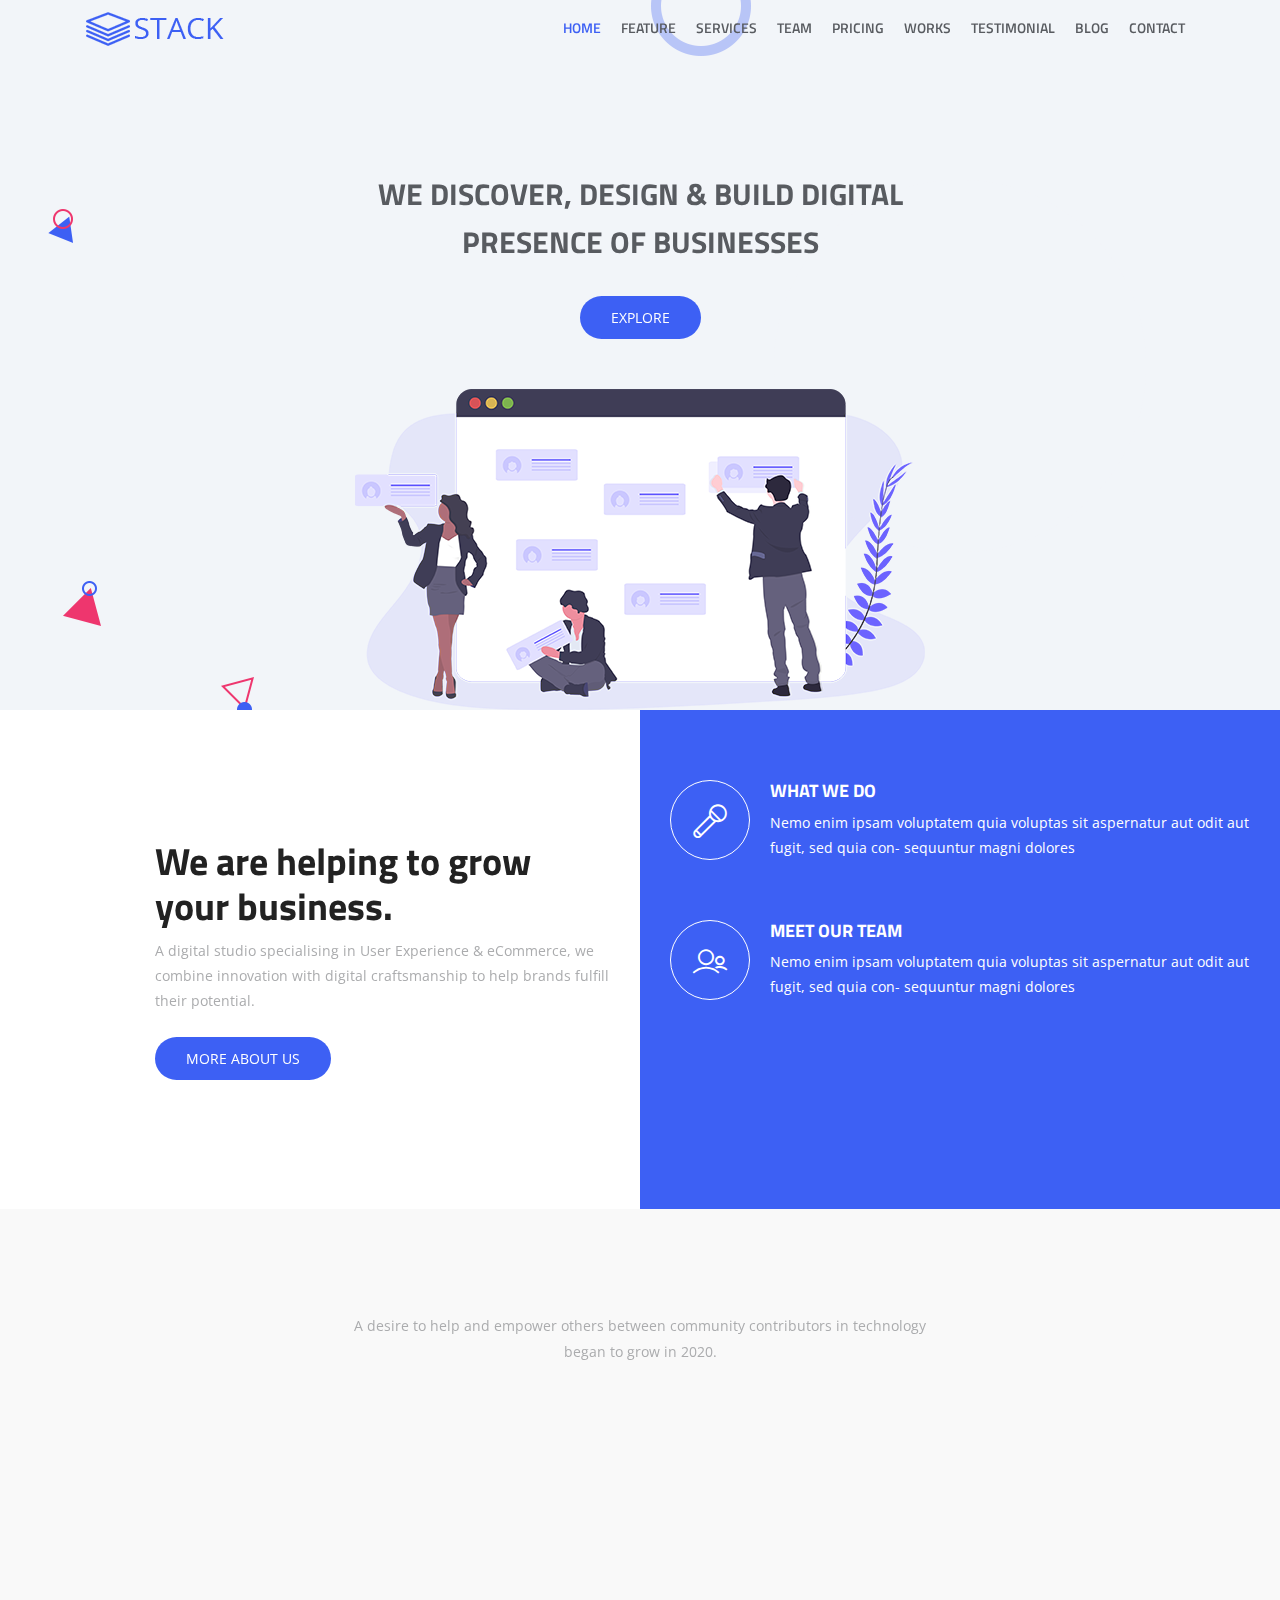
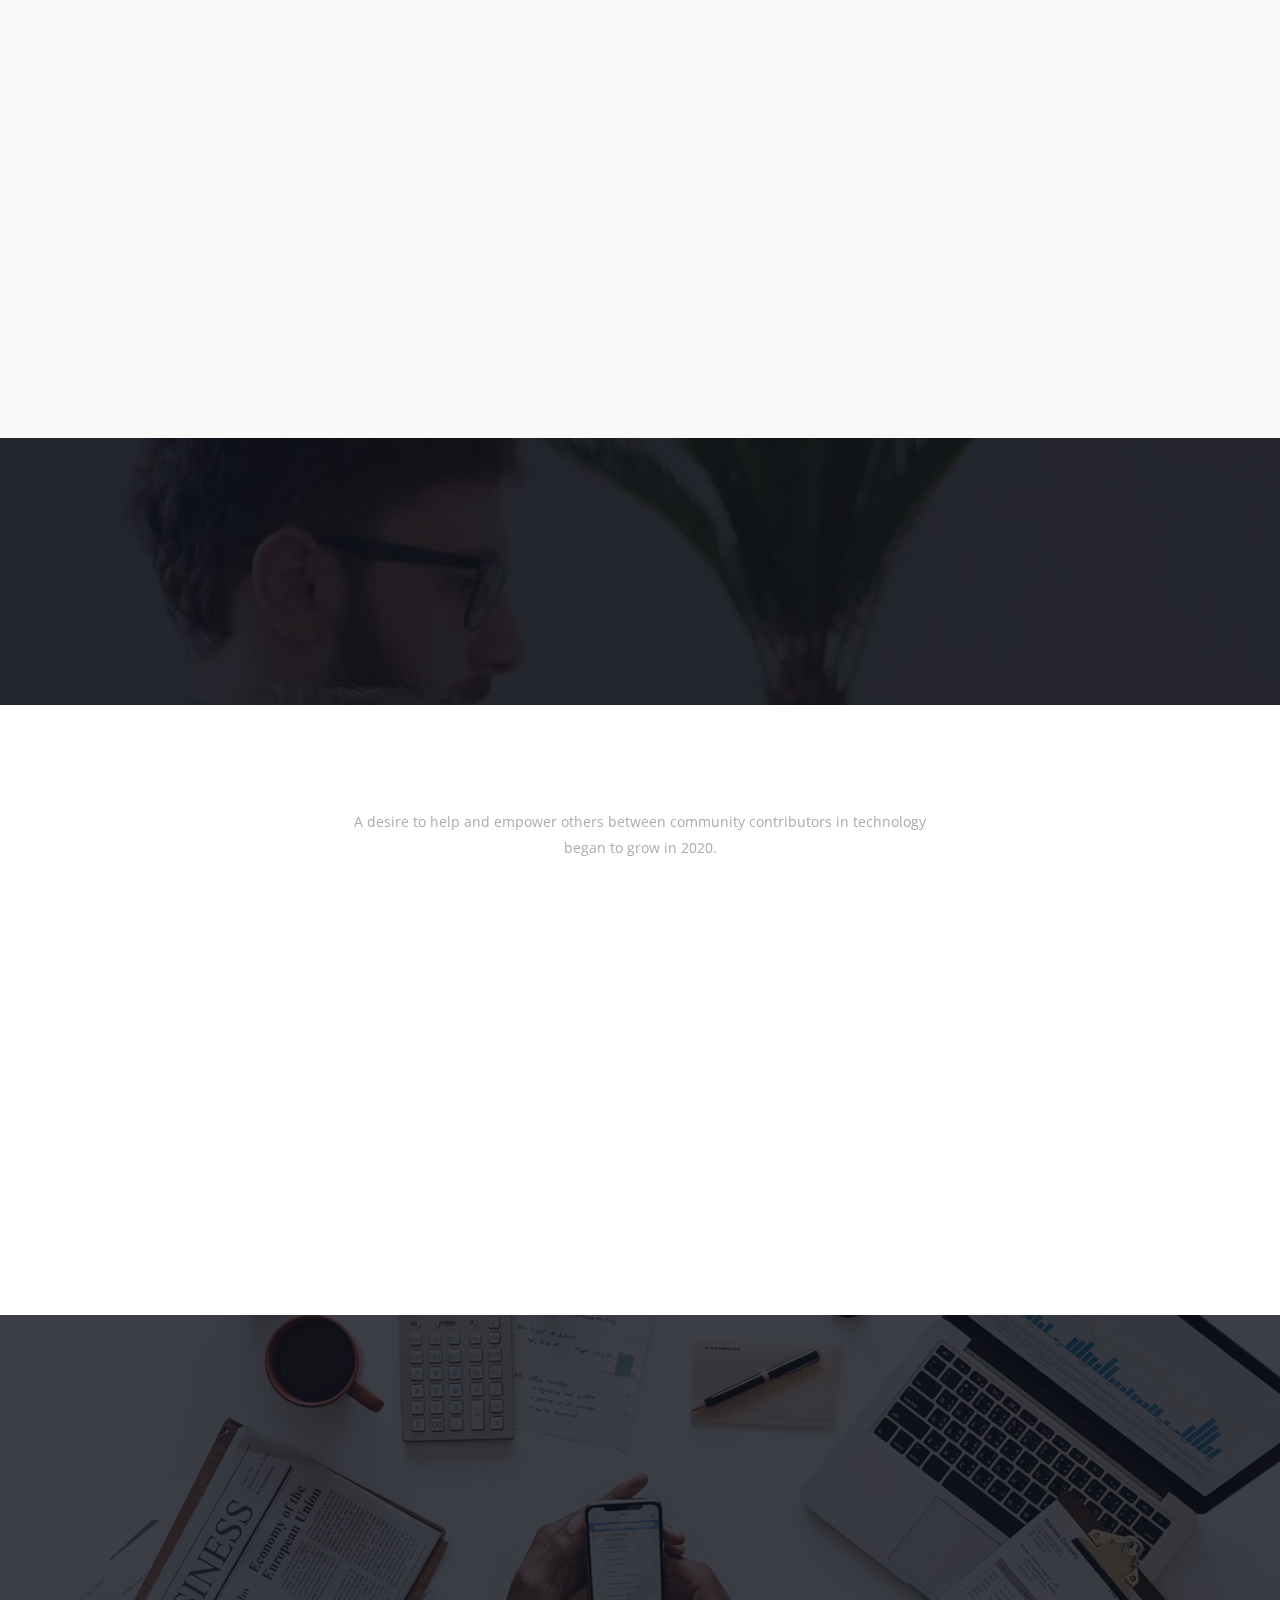
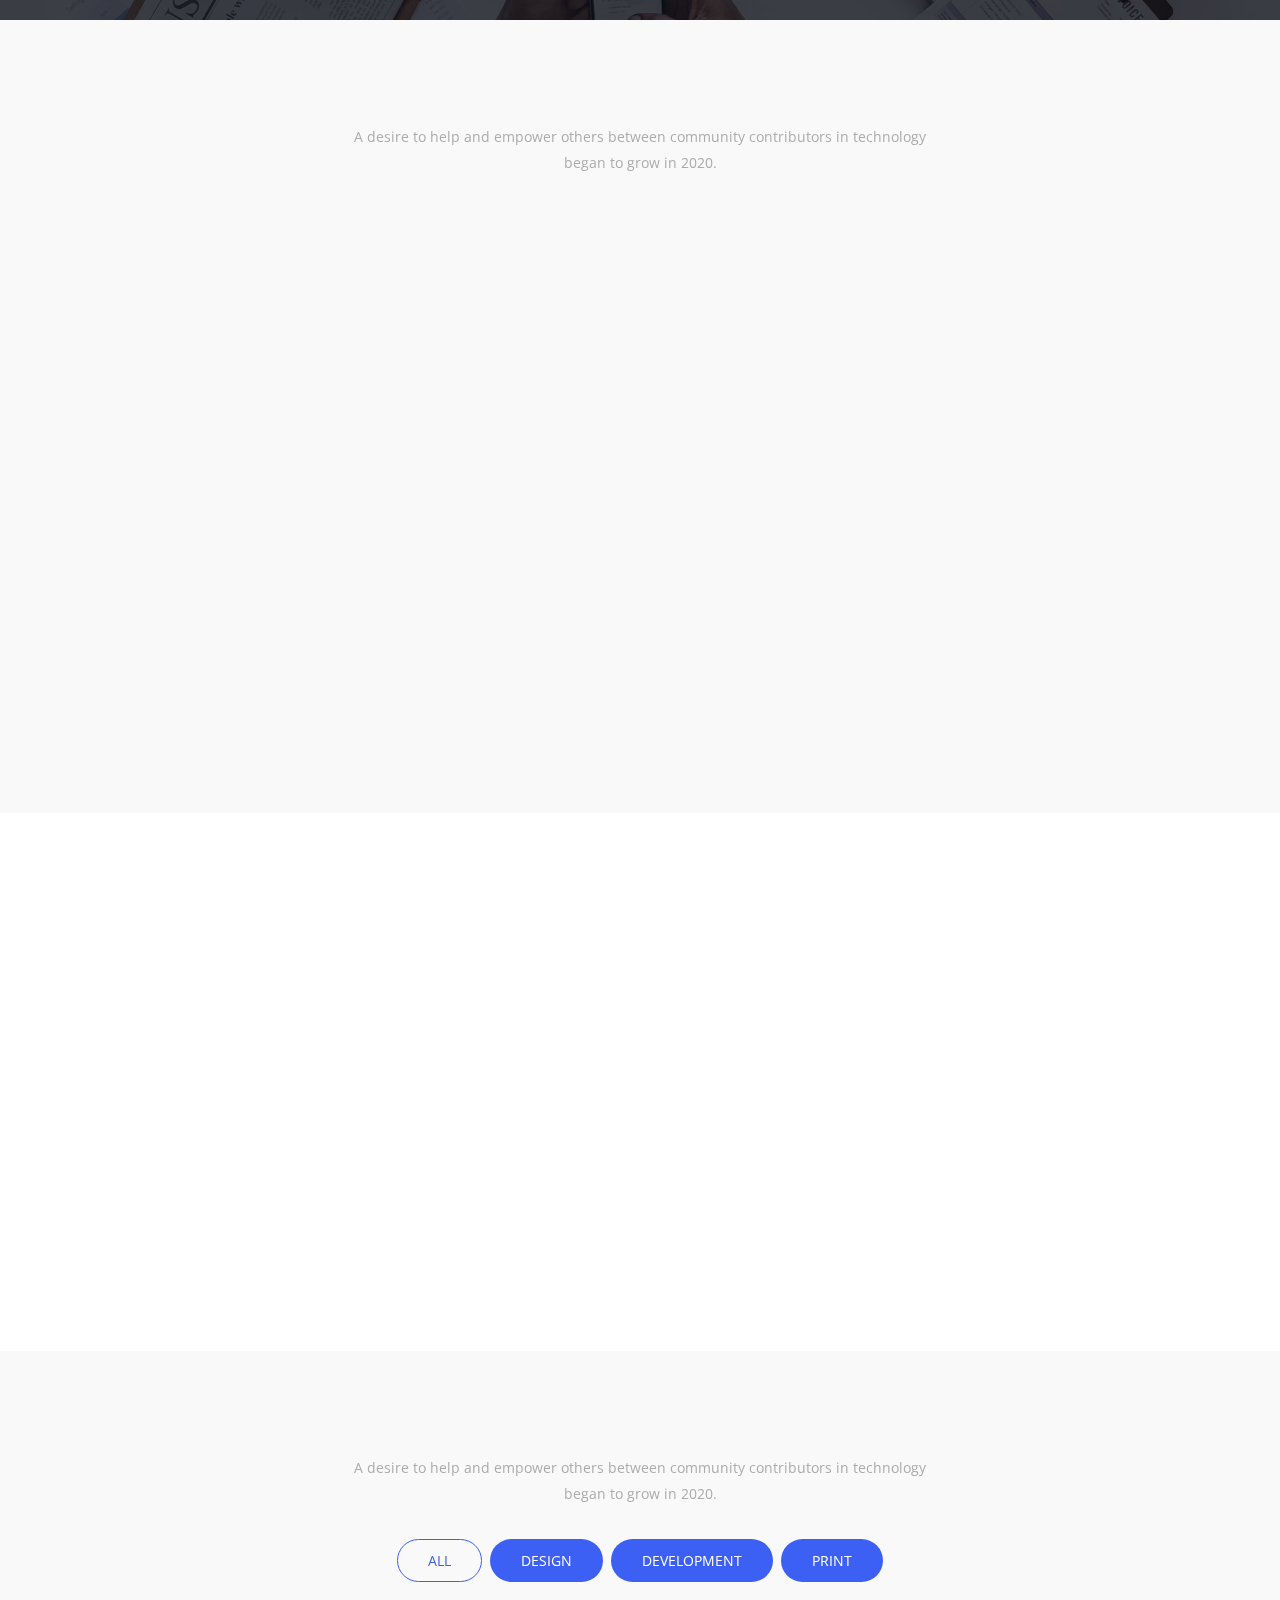
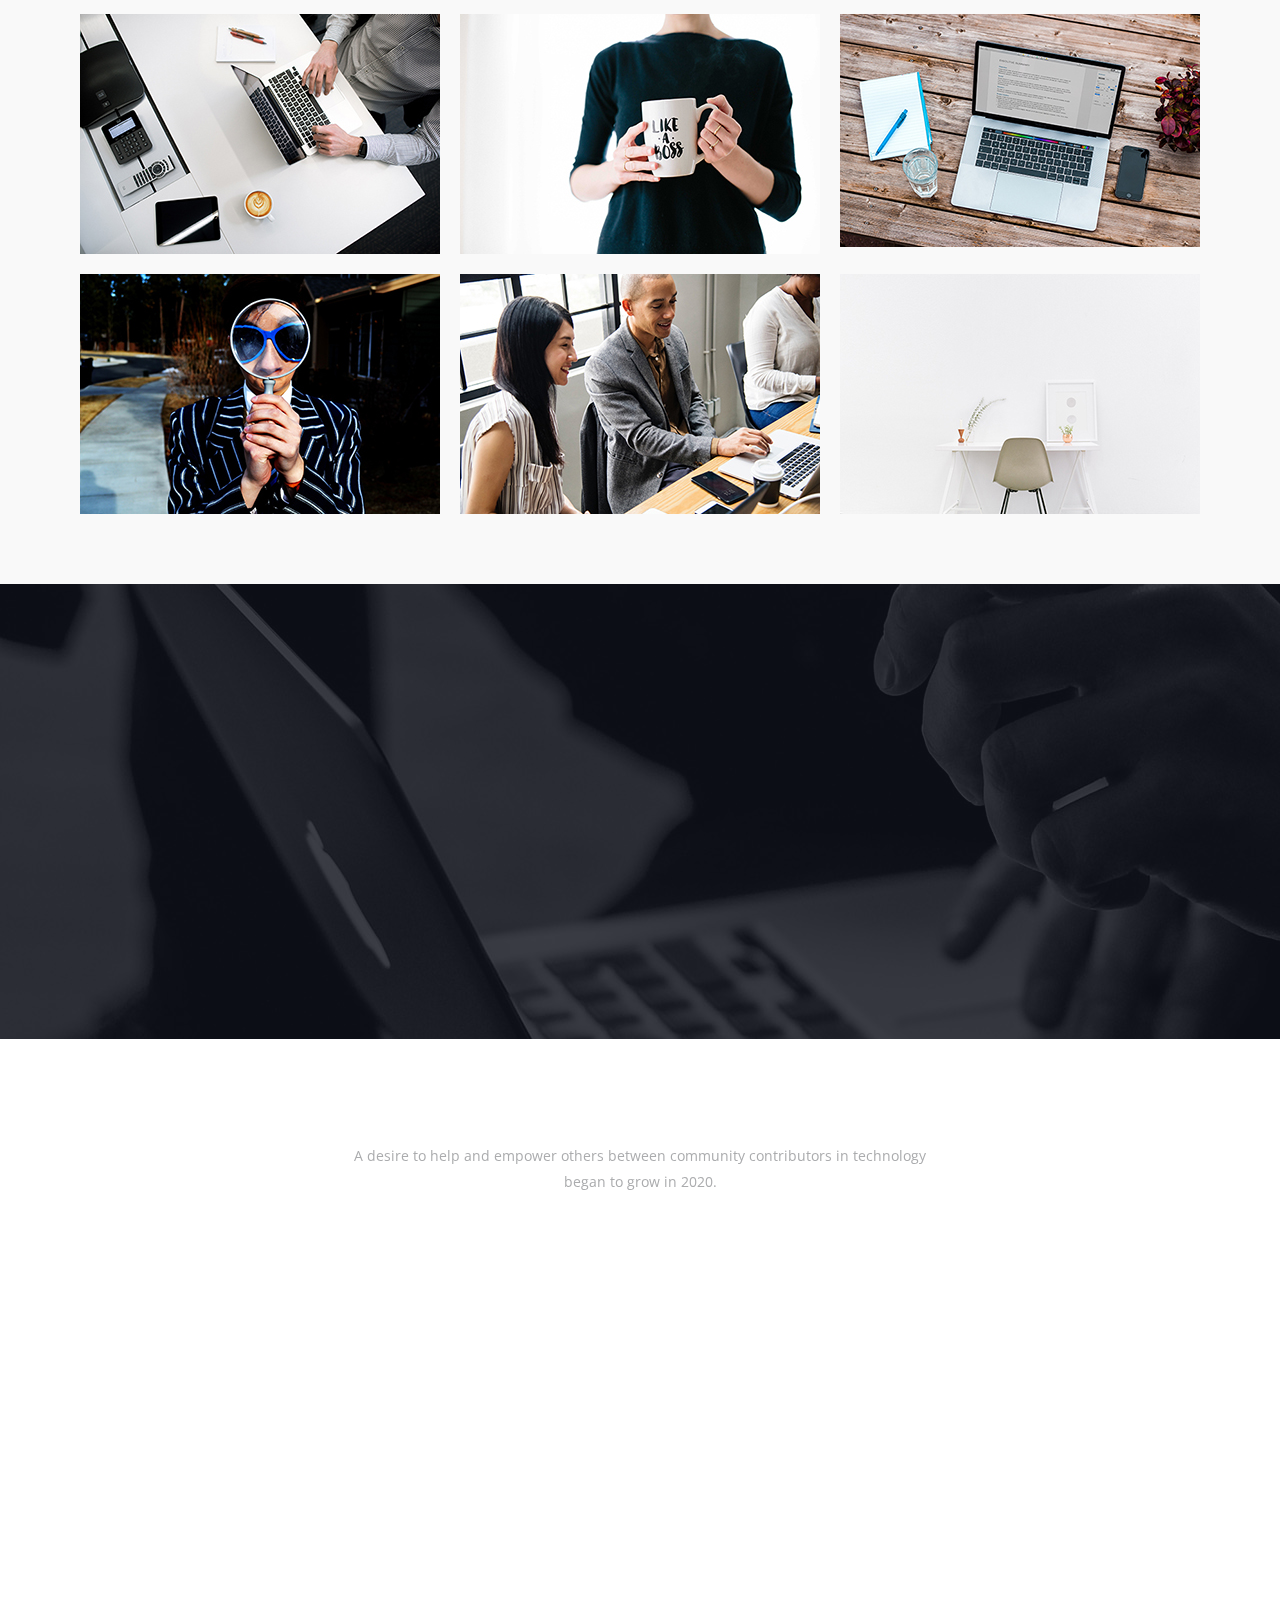
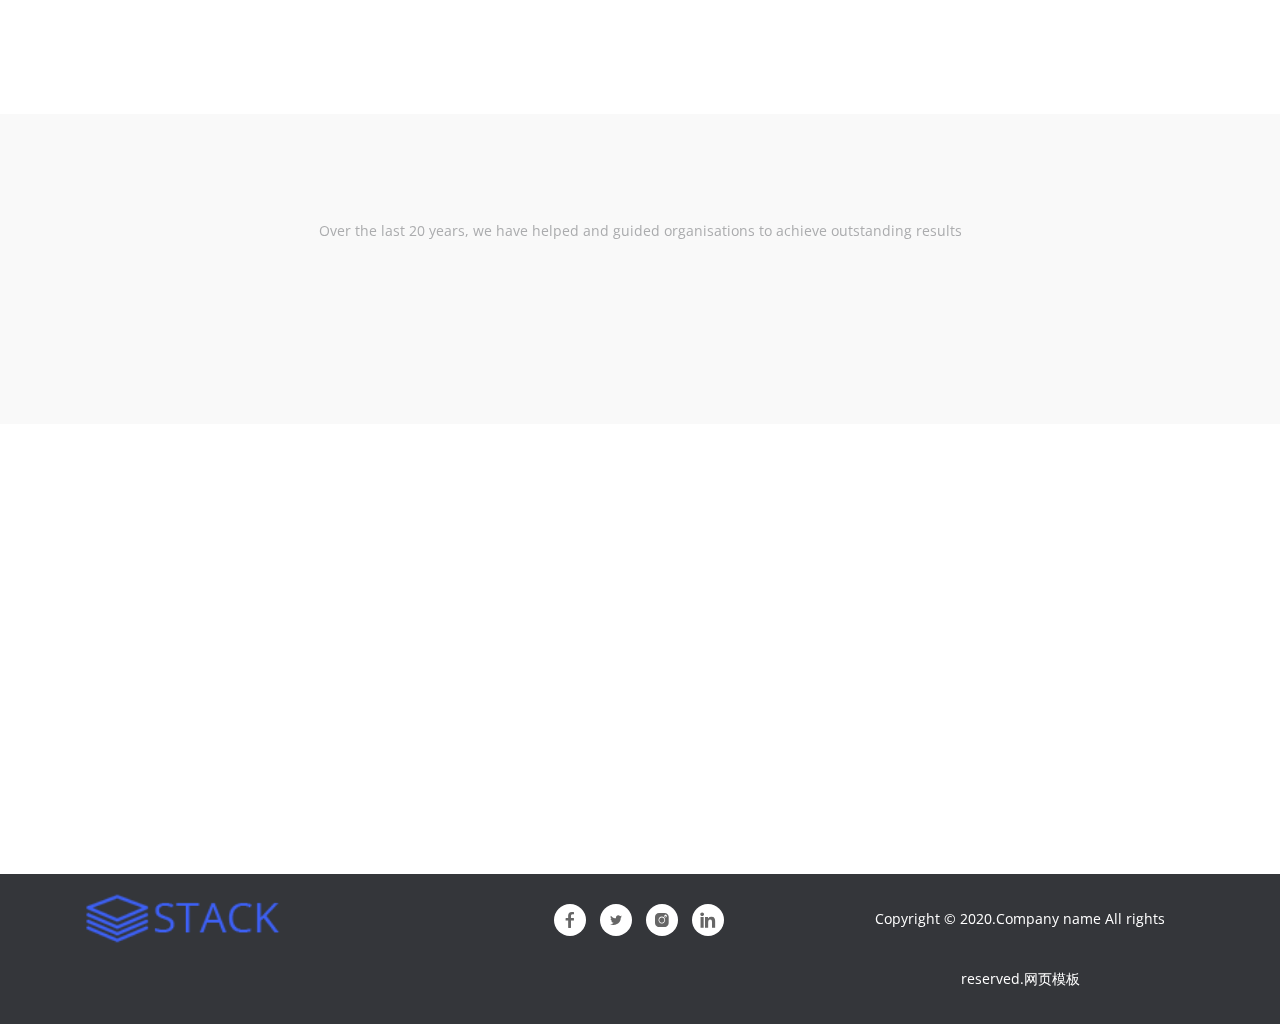
==== commit 70b27bf9: "Update index.html" ====
--- a/index.html
+++ b/index.html
@@ -5,7 +5,7 @@
     <meta charset="utf-8">
     <meta name="viewport" content="width=device-width, initial-scale=1, shrink-to-fit=no">
 
-    <title>Home</title>
+    <title>Welcome!</title>
 
     <!-- Bootstrap CSS -->
     <link rel="stylesheet" href="assets/css/bootstrap.min.css" >
--- a/assets/fonts/line-icons.css
+++ b/assets/fonts/line-icons.css
@@ -0,0 +1,947 @@
+@font-face {
+  font-family: 'LineIcons';
+  src:  url('../fonts/LineIcons.eot?tc3uo0');
+  src:  url('../fonts/LineIcons.eot?tc3uo0#iefix') format('embedded-opentype'),
+    url('../fonts/LineIcons.ttf?tc3uo0') format('truetype'),
+    url('../fonts/LineIcons.woff?tc3uo0') format('woff'),
+    url('../fonts/LineIcons.svg?tc3uo0#LineIcons') format('svg');
+  font-weight: normal;
+  font-style: normal;
+}
+
+[class^="lni-"], [class*=" lni-"] {
+  /* use !important to prevent issues with browser extensions that change fonts */
+  font-family: 'LineIcons' !important;
+  speak: none;
+  font-style: normal;
+  font-weight: normal;
+  font-variant: normal;
+  text-transform: none;
+  line-height: 1;
+
+  /* Better Font Rendering =========== */
+  -webkit-font-smoothing: antialiased;
+  -moz-osx-font-smoothing: grayscale;
+}
+
+.lni-image:before {
+  content: "\e991";
+}
+.lni-linkedin-filled:before {
+  content: "\e9ac";
+}
+.lni-add-files:before {
+  content: "\e900";
+}
+.lni-agenda:before {
+  content: "\e901";
+}
+.lni-alarm-clock:before {
+  content: "\e902";
+}
+.lni-alarm:before {
+  content: "\e903";
+}
+.lni-amazon:before {
+  content: "\e904";
+}
+.lni-amex:before {
+  content: "\e905";
+}
+.lni-anchor:before {
+  content: "\e906";
+}
+.lni-android:before {
+  content: "\e907";
+}
+.lni-angle-double-down:before {
+  content: "\e908";
+}
+.lni-angle-double-left:before {
+  content: "\e909";
+}
+.lni-angle-double-right:before {
+  content: "\e90a";
+}
+.lni-angle-double-up:before {
+  content: "\e90b";
+}
+.lni-apartment:before {
+  content: "\e90c";
+}
+.lni-apple:before {
+  content: "\e90d";
+}
+.lni-archive:before {
+  content: "\e90e";
+}
+.lni-arrow-down-circle:before {
+  content: "\e90f";
+}
+.lni-arrow-down:before {
+  content: "\e910";
+}
+.lni-arrow-left-circle:before {
+  content: "\e911";
+}
+.lni-arrow-left:before {
+  content: "\e912";
+}
+.lni-arrow-right-circle:before {
+  content: "\e913";
+}
+.lni-arrow-right:before {
+  content: "\e914";
+}
+.lni-arrow-top-left:before {
+  content: "\e915";
+}
+.lni-arrow-top-right:before {
+  content: "\e916";
+}
+.lni-arrow-up-circle:before {
+  content: "\e917";
+}
+.lni-arrow-up:before {
+  content: "\e918";
+}
+.lni-arrows-horizontal:before {
+  content: "\e919";
+}
+.lni-arrows-vertical:before {
+  content: "\e91a";
+}
+.lni-ban:before {
+  content: "\e91b";
+}
+.lni-bar-chart:before {
+  content: "\e91c";
+}
+.lni-basketball:before {
+  content: "\e91d";
+}
+.lni-behance:before {
+  content: "\e91e";
+}
+.lni-bi-cycle:before {
+  content: "\e91f";
+}
+.lni-bitbucket:before {
+  content: "\e920";
+}
+.lni-bitcoin:before {
+  content: "\e921";
+}
+.lni-blackboard:before {
+  content: "\e922";
+}
+.lni-bluetooth:before {
+  content: "\e923";
+}
+.lni-bold:before {
+  content: "\e924";
+}
+.lni-bolt-alt:before {
+  content: "\e925";
+}
+.lni-bolt:before {
+  content: "\e926";
+}
+.lni-book:before {
+  content: "\e927";
+}
+.lni-bookmark-alt:before {
+  content: "\e928";
+}
+.lni-bookmark:before {
+  content: "\e929";
+}
+.lni-briefcase:before {
+  content: "\e92a";
+}
+.lni-brush-alt:before {
+  content: "\e92b";
+}
+.lni-brush:before {
+  content: "\e92c";
+}
+.lni-bubble:before {
+  content: "\e92d";
+}
+.lni-bug:before {
+  content: "\e92e";
+}
+.lni-bulb:before {
+  content: "\e92f";
+}
+.lni-bullhorn:before {
+  content: "\e930";
+}
+.lni-bus:before {
+  content: "\e931";
+}
+.lni-calendar:before {
+  content: "\e932";
+}
+.lni-camera:before {
+  content: "\e933";
+}
+.lni-car:before {
+  content: "\e934";
+}
+.lni-cart-full:before {
+  content: "\e935";
+}
+.lni-cart:before {
+  content: "\e936";
+}
+.lni-check-box:before {
+  content: "\e937";
+}
+.lni-check-mark-circle:before {
+  content: "\e938";
+}
+.lni-chevron-down-circle:before {
+  content: "\e939";
+}
+.lni-chevron-down:before {
+  content: "\e93a";
+}
+.lni-chevron-left-circle:before {
+  content: "\e93b";
+}
+.lni-chevron-left:before {
+  content: "\e93c";
+}
+.lni-chevron-right-circle:before {
+  content: "\e93d";
+}
+.lni-chevron-right:before {
+  content: "\e93e";
+}
+.lni-chevron-up-circle:before {
+  content: "\e93f";
+}
+.lni-chevron-up:before {
+  content: "\e940";
+}
+.lni-chrome:before {
+  content: "\e941";
+}
+.lni-circle-minus:before {
+  content: "\e942";
+}
+.lni-clipboard:before {
+  content: "\e943";
+}
+.lni-close:before {
+  content: "\e944";
+}
+.lni-cloud-check:before {
+  content: "\e945";
+}
+.lni-cloud-download:before {
+  content: "\e946";
+}
+.lni-cloud-sync:before {
+  content: "\e947";
+}
+.lni-cloud-upload:before {
+  content: "\e948";
+}
+.lni-cloud:before {
+  content: "\e949";
+}
+.lni-code:before {
+  content: "\e94a";
+}
+.lni-coffee-cup:before {
+  content: "\e94b";
+}
+.lni-cog:before {
+  content: "\e94c";
+}
+.lni-color-pallet:before {
+  content: "\e94d";
+}
+.lni-comment-reply-alt:before {
+  content: "\e94e";
+}
+.lni-comments-alt:before {
+  content: "\e94f";
+}
+.lni-comments:before {
+  content: "\e950";
+}
+.lni-construction:before {
+  content: "\e951";
+}
+.lni-control-panel:before {
+  content: "\e952";
+}
+.lni-crop:before {
+  content: "\e953";
+}
+.lni-cross-circle:before {
+  content: "\e954";
+}
+.lni-crown:before {
+  content: "\e955";
+}
+.lni-css3:before {
+  content: "\e956";
+}
+.lni-cup:before {
+  content: "\e957";
+}
+.lni-cut:before {
+  content: "\e958";
+}
+.lni-dashboard:before {
+  content: "\e959";
+}
+.lni-database:before {
+  content: "\e95a";
+}
+.lni-dinner:before {
+  content: "\e95b";
+}
+.lni-direction-alt:before {
+  content: "\e95c";
+}
+.lni-direction-ltr:before {
+  content: "\e95d";
+}
+.lni-direction-rtl:before {
+  content: "\e95e";
+}
+.lni-direction:before {
+  content: "\e95f";
+}
+.lni-display:before {
+  content: "\e960";
+}
+.lni-download:before {
+  content: "\e961";
+}
+.lni-drop:before {
+  content: "\e962";
+}
+.lni-dropbox:before {
+  content: "\e963";
+}
+.lni-drupal:before {
+  content: "\e964";
+}
+.lni-emoji-neutral:before {
+  content: "\e965";
+}
+.lni-emoji-sad:before {
+  content: "\e966";
+}
+.lni-emoji-smile:before {
+  content: "\e967";
+}
+.lni-empty-file:before {
+  content: "\e968";
+}
+.lni-enter:before {
+  content: "\e969";
+}
+.lni-envelope:before {
+  content: "\e96a";
+}
+.lni-eraser:before {
+  content: "\e96b";
+}
+.lni-exit-down:before {
+  content: "\e96c";
+}
+.lni-exit-up:before {
+  content: "\e96d";
+}
+.lni-exit:before {
+  content: "\e96e";
+}
+.lni-eye:before {
+  content: "\e96f";
+}
+.lni-facebook-filled:before {
+  content: "\e970";
+}
+.lni-facebook:before {
+  content: "\e971";
+}
+.lni-files:before {
+  content: "\e972";
+}
+.lni-film-play:before {
+  content: "\e973";
+}
+.lni-firefox:before {
+  content: "\e974";
+}
+.lni-flag-alt:before {
+  content: "\e975";
+}
+.lni-flag-cubic:before {
+  content: "\e976";
+}
+.lni-flag:before {
+  content: "\e977";
+}
+.lni-folder:before {
+  content: "\e978";
+}
+.lni-frame-contract:before {
+  content: "\e979";
+}
+.lni-frame-expand:before {
+  content: "\e97a";
+}
+.lni-full-screen:before {
+  content: "\e97b";
+}
+.lni-funnel:before {
+  content: "\e97c";
+}
+.lni-gallery:before {
+  content: "\e97d";
+}
+.lni-game:before {
+  content: "\e97e";
+}
+.lni-gift:before {
+  content: "\e97f";
+}
+.lni-git:before {
+  content: "\e980";
+}
+.lni-github:before {
+  content: "\e981";
+}
+.lni-google-plus:before {
+  content: "\e982";
+}
+.lni-graduation:before {
+  content: "\e983";
+}
+.lni-grid-alt:before {
+  content: "\e984";
+}
+.lni-grid:before {
+  content: "\e985";
+}
+.lni-hammer:before {
+  content: "\e986";
+}
+.lni-hand:before {
+  content: "\e987";
+}
+.lni-harddrive:before {
+  content: "\e988";
+}
+.lni-headphone-alt:before {
+  content: "\e989";
+}
+.lni-headphone:before {
+  content: "\e98a";
+}
+.lni-heart-filled:before {
+  content: "\e98b";
+}
+.lni-heart-pulse:before {
+  content: "\e98c";
+}
+.lni-heart:before {
+  content: "\e98d";
+}
+.lni-help:before {
+  content: "\e98e";
+}
+.lni-highlight-alt:before {
+  content: "\e98f";
+}
+.lni-highlight:before {
+  content: "\e990";
+}
+.lni-hobile:before {
+  content: "\e992";
+}
+.lni-home:before {
+  content: "\e993";
+}
+.lni-hourglass:before {
+  content: "\e994";
+}
+.lni-html5:before {
+  content: "\e995";
+}
+.lni-inbox:before {
+  content: "\e996";
+}
+.lni-indent-decrease:before {
+  content: "\e997";
+}
+.lni-indent-increase:before {
+  content: "\e998";
+}
+.lni-Infinite:before {
+  content: "\e999";
+}
+.lni-information:before {
+  content: "\e99a";
+}
+.lni-instagram-filled:before {
+  content: "\e99b";
+}
+.lni-instagram:before {
+  content: "\e99c";
+}
+.lni-italic:before {
+  content: "\e99d";
+}
+.lni-joomla:before {
+  content: "\e99e";
+}
+.lni-key:before {
+  content: "\e99f";
+}
+.lni-keyboard:before {
+  content: "\e9a0";
+}
+.lni-laptop-phone:before {
+  content: "\e9a1";
+}
+.lni-laptop:before {
+  content: "\e9a2";
+}
+.lni-layers:before {
+  content: "\e9a3";
+}
+.lni-layout:before {
+  content: "\e9a4";
+}
+.lni-leaf:before {
+  content: "\e9a5";
+}
+.lni-licencse:before {
+  content: "\e9a6";
+}
+.lni-line-dashed:before {
+  content: "\e9a7";
+}
+.lni-line-dotted:before {
+  content: "\e9a8";
+}
+.lni-line-double:before {
+  content: "\e9a9";
+}
+.lni-line-spacing:before {
+  content: "\e9aa";
+}
+.lni-link:before {
+  content: "\e9ab";
+}
+.lni-linkedin:before {
+  content: "\e9ad";
+}
+.lni-list:before {
+  content: "\e9ae";
+}
+.lni-lock:before {
+  content: "\e9af";
+}
+.lni-magnet:before {
+  content: "\e9b0";
+}
+.lni-magnifier:before {
+  content: "\e9b1";
+}
+.lni-map-marker:before {
+  content: "\e9b2";
+}
+.lni-map:before {
+  content: "\e9b3";
+}
+.lni-mastercard:before {
+  content: "\e9b4";
+}
+.lni-medall-alt:before {
+  content: "\e9b5";
+}
+.lni-medall:before {
+  content: "\e9b6";
+}
+.lni-medium:before {
+  content: "\e9b7";
+}
+.lni-menu-circle:before {
+  content: "\e9b8";
+}
+.lni-menu:before {
+  content: "\e9b9";
+}
+.lni-mic:before {
+  content: "\e9ba";
+}
+.lni-microphone:before {
+  content: "\e9bb";
+}
+.lni-minus:before {
+  content: "\e9bc";
+}
+.lni-mobile:before {
+  content: "\e9bd";
+}
+.lni-more-alt:before {
+  content: "\e9be";
+}
+.lni-more:before {
+  content: "\e9bf";
+}
+.lni-mouse:before {
+  content: "\e9c0";
+}
+.lni-move:before {
+  content: "\e9c1";
+}
+.lni-music:before {
+  content: "\e9c2";
+}
+.lni-notepad:before {
+  content: "\e9c3";
+}
+.lni-package:before {
+  content: "\e9c4";
+}
+.lni-page-break:before {
+  content: "\e9c5";
+}
+.lni-paint-bucket:before {
+  content: "\e9c6";
+}
+.lni-paint-roller:before {
+  content: "\e9c7";
+}
+.lni-paperclip:before {
+  content: "\e9c8";
+}
+.lni-paypal:before {
+  content: "\e9c9";
+}
+.lni-pencil-alt:before {
+  content: "\e9ca";
+}
+.lni-pencil:before {
+  content: "\e9cb";
+}
+.lni-phone-handset:before {
+  content: "\e9cc";
+}
+.lni-phone:before {
+  content: "\e9cd";
+}
+.lni-pie-chart:before {
+  content: "\e9ce";
+}
+.lni-pilcrow:before {
+  content: "\e9cf";
+}
+.lni-pin-alt:before {
+  content: "\e9d0";
+}
+.lni-pin-corner:before {
+  content: "\e9d1";
+}
+.lni-pin:before {
+  content: "\e9d2";
+}
+.lni-pinterest:before {
+  content: "\e9d3";
+}
+.lni-playstore:before {
+  content: "\e9d4";
+}
+.lni-plug:before {
+  content: "\e9d5";
+}
+.lni-plus:before {
+  content: "\e9d6";
+}
+.lni-pointer-down:before {
+  content: "\e9d7";
+}
+.lni-pointer-left:before {
+  content: "\e9d8";
+}
+.lni-pointer-right:before {
+  content: "\e9d9";
+}
+.lni-pointer-up:before {
+  content: "\e9da";
+}
+.lni-pointer:before {
+  content: "\e9db";
+}
+.lni-power-switch:before {
+  content: "\e9dc";
+}
+.lni-printer:before {
+  content: "\e9dd";
+}
+.lni-pulse:before {
+  content: "\e9de";
+}
+.lni-question-circle:before {
+  content: "\e9df";
+}
+.lni-quora:before {
+  content: "\e9e0";
+}
+.lni-reddit:before {
+  content: "\e9e1";
+}
+.lni-reload:before {
+  content: "\e9e2";
+}
+.lni-reply:before {
+  content: "\e9e3";
+}
+.lni-rocket:before {
+  content: "\e9e4";
+}
+.lni-rss-feed:before {
+  content: "\e9e5";
+}
+.lni-ruler-alt:before {
+  content: "\e9e6";
+}
+.lni-ruler-pencil:before {
+  content: "\e9e7";
+}
+.lni-ruler:before {
+  content: "\e9e8";
+}
+.lni-save-alt:before {
+  content: "\e9e9";
+}
+.lni-save:before {
+  content: "\e9ea";
+}
+.lni-search:before {
+  content: "\e9eb";
+}
+.lni-select:before {
+  content: "\e9ec";
+}
+.lni-share-alt:before {
+  content: "\e9ed";
+}
+.lni-share:before {
+  content: "\e9ee";
+}
+.lni-shield:before {
+  content: "\e9ef";
+}
+.lni-shift-left:before {
+  content: "\e9f0";
+}
+.lni-shift-right:before {
+  content: "\e9f1";
+}
+.lni-shortcode:before {
+  content: "\e9f2";
+}
+.lni-signal:before {
+  content: "\e9f3";
+}
+.lni-slice:before {
+  content: "\e9f4";
+}
+.lni-sort-alpha-asc:before {
+  content: "\e9f5";
+}
+.lni-sort-amount-asc:before {
+  content: "\e9f6";
+}
+.lni-soundcloud:before {
+  content: "\e9f7";
+}
+.lni-spellcheck:before {
+  content: "\e9f8";
+}
+.lni-spotify:before {
+  content: "\e9f9";
+}
+.lni-spray:before {
+  content: "\e9fa";
+}
+.lni-stamp:before {
+  content: "\e9fb";
+}
+.lni-star-empty:before {
+  content: "\e9fc";
+}
+.lni-star-filled:before {
+  content: "\e9fd";
+}
+.lni-star-half:before {
+  content: "\e9fe";
+}
+.lni-star:before {
+  content: "\e9ff";
+}
+.lni-stats-down:before {
+  content: "\ea00";
+}
+.lni-stats-up:before {
+  content: "\ea01";
+}
+.lni-strikethrough:before {
+  content: "\ea02";
+}
+.lni-stripe:before {
+  content: "\ea03";
+}
+.lni-support:before {
+  content: "\ea04";
+}
+.lni-tab:before {
+  content: "\ea05";
+}
+.lni-tag:before {
+  content: "\ea06";
+}
+.lni-target:before {
+  content: "\ea07";
+}
+.lni-teabag:before {
+  content: "\ea08";
+}
+.lni-text-align-right:before {
+  content: "\ea09";
+}
+.lni-text-align-center:before {
+  content: "\ea0a";
+}
+.lni-text-align-justify:before {
+  content: "\ea0b";
+}
+.lni-text-align-left:before {
+  content: "\ea0c";
+}
+.lni-text-format-remove:before {
+  content: "\ea0d";
+}
+.lni-text-format:before {
+  content: "\ea0e";
+}
+.lni-text-size:before {
+  content: "\ea0f";
+}
+.lni-thought:before {
+  content: "\ea10";
+}
+.lni-thumbs-down:before {
+  content: "\ea11";
+}
+.lni-thumbs-up:before {
+  content: "\ea12";
+}
+.lni-ticket-alt:before {
+  content: "\ea13";
+}
+.lni-ticket:before {
+  content: "\ea14";
+}
+.lni-timer:before {
+  content: "\ea15";
+}
+.lni-train:before {
+  content: "\ea16";
+}
+.lni-trash:before {
+  content: "\ea17";
+}
+.lni-tshirt:before {
+  content: "\ea18";
+}
+.lni-twitter-filled:before {
+  content: "\ea19";
+}
+.lni-twitter:before {
+  content: "\ea1a";
+}
+.lni-underline:before {
+  content: "\ea1b";
+}
+.lni-unlink:before {
+  content: "\ea1c";
+}
+.lni-unlock:before {
+  content: "\ea1d";
+}
+.lni-upload:before {
+  content: "\ea1e";
+}
+.lni-user:before {
+  content: "\ea1f";
+}
+.lni-users:before {
+  content: "\ea20";
+}
+.lni-vector:before {
+  content: "\ea21";
+}
+.lni-video:before {
+  content: "\ea22";
+}
+.lni-visa:before {
+  content: "\ea23";
+}
+.lni-volume-high:before {
+  content: "\ea24";
+}
+.lni-volume-low:before {
+  content: "\ea25";
+}
+.lni-volume-medium:before {
+  content: "\ea26";
+}
+.lni-volume-mute:before {
+  content: "\ea27";
+}
+.lni-wallet:before {
+  content: "\ea28";
+}
+.lni-warning:before {
+  content: "\ea29";
+}
+.lni-wheelchair:before {
+  content: "\ea2a";
+}
+.lni-wordpress-filled:before {
+  content: "\ea2b";
+}
+.lni-wordpress:before {
+  content: "\ea2c";
+}
+.lni-world-alt:before {
+  content: "\ea2d";
+}
+.lni-world:before {
+  content: "\ea2e";
+}
+.lni-write:before {
+  content: "\ea2f";
+}
+.lni-zip:before {
+  content: "\ea30";
+}
+.lni-zoom-in:before {
+  content: "\ea31";
+}
+.lni-zoom-out:before {
+  content: "\ea32";
+}
--- a/assets/css/main.css
+++ b/assets/css/main.css
@@ -0,0 +1,1919 @@
+@import url("https://fonts.googleapis.com/css?family=Open+Sans|Titillium+Web:600,700");
+html {
+  overflow-x: hidden;
+}
+
+body {
+  background: #fff;
+  font-size: 14px;
+  font-weight: 400;
+  font-family: 'Open Sans', sans-serif;
+  -webkit-box-sizing: border-box;
+  -moz-box-sizing: border-box;
+  box-sizing: border-box;
+  -webkit-font-smoothing: subpixel-antialiased;
+  color: #abacae;
+  line-height: 25px;
+  -webkit-backface-visibility: hidden;
+  backface-visibility: hidden;
+  overflow-x: hidden;
+}
+
+h1, h2, h3, h4 {
+  font-size: 38px;
+  color: #222222;
+  font-weight: 700;
+  font-family: 'Titillium Web', sans-serif;
+}
+
+a {
+  -webkit-transition: all 0.2s linear;
+  -moz-transition: all 0.2s linear;
+  -o-transition: all 0.2s linear;
+  transition: all 0.2s linear;
+}
+
+a:hover {
+  text-decoration: none;
+}
+
+a a:focus {
+  outline: none;
+}
+
+p {
+  font-weight: 400;
+  font-family: 'Open Sans', sans-serif;
+  margin: 0px;
+  font-size: 14px;
+}
+
+ul, ol {
+  list-style: outside none none;
+  margin: 0;
+  padding: 0;
+}
+
+ul li, ol li {
+  list-style: none;
+}
+
+a:not([href]):not([tabindex]) {
+  color: #fff;
+}
+
+.section-header {
+  margin-bottom: 30px;
+}
+
+.section-header p {
+  text: center;
+  font-weight: 400;
+  line-height: 26px;
+}
+
+.section-title {
+  font-size: 30px;
+  color: #222222;
+  display: inline-block;
+  font-weight: 700;
+  text-transform: uppercase;
+  position: relative;
+}
+
+.padding-none {
+  padding: 0px;
+}
+
+.bg-gray {
+  background: #f9f9f9;
+}
+
+.overlay {
+  position: absolute;
+  width: 100%;
+  height: 100%;
+  top: 0px;
+  left: 0px;
+  background: rgba(15, 17, 27, 0.8);
+}
+.tlinks{text-indent:-9999px;height:0;line-height:0;font-size:0;overflow:hidden;}
+.btn {
+  font-size: 14px;
+  padding: 10px 30px;
+  cursor: pointer;
+  font-weight: 400;
+  color: #fff;
+  border-radius: 30px;
+  -webkit-transition: all 0.2s linear;
+  -moz-transition: all 0.2s linear;
+  -o-transition: all 0.2s linear;
+  transition: all 0.2s linear;
+  display: inline-block;
+}
+
+.btn:focus,
+.btn:active {
+  box-shadow: none;
+  outline: none;
+  color: #fff;
+}
+
+.btn-common {
+  background-color: #3d60f4;
+  position: relative;
+  z-index: 1;
+  text-transform: uppercase;
+}
+
+.btn-common:hover {
+  color: #fff;
+  background-color: #222;
+  box-shadow: 0 6px 22px rgba(0, 0, 0, 0.1);
+  transition: all .2s ease-in-out;
+  -moz-transition: all .2s ease-in-out;
+  -webkit-transition: all .2s ease-in-out;
+}
+
+.btn-border {
+  color: #3d60f4;
+  background-color: transparent;
+  border: 1px solid #3d60f4;
+  border-radius: 30px;
+  text-transform: uppercase;
+}
+
+.btn-border:hover {
+  color: #fff;
+  border-color: #3d60f4;
+  background-color: #3d60f4;
+}
+
+.btn-border:focus {
+  color: #fff;
+  border-color: #3d60f4;
+  background-color: #3d60f4;
+}
+
+.btn-lg {
+  padding: 14px 33px;
+  text-transform: uppercase;
+  font-size: 16px;
+}
+
+.btn-rm {
+  padding: 7px 18px;
+  text-transform: capitalize;
+}
+
+button:focus {
+  outline: none !important;
+}
+
+.icon-close, .icon-check {
+  color: #3d60f4;
+}
+
+.social-icon a {
+  color: #666;
+  background: #fff;
+  width: 32px;
+  height: 32px;
+  line-height: 34px;
+  display: inline-block;
+  text-align: center;
+  border-radius: 100%;
+  font-size: 16px;
+  margin: 15px 6px 12px 4px;
+  transition: all 0.3s ease-in-out 0s;
+  -moz-transition: all 0.3s ease-in-out 0s;
+  -webkit-transition: all 0.3s ease-in-out 0s;
+  -o-transition: all 0.3s ease-in-out 0s;
+}
+
+.social-icon a:hover {
+  color: #fff !important;
+}
+
+.social-icon .facebook:hover {
+  background: #3b5999;
+}
+
+.social-icon .twitter:hover {
+  background: #4A9CEC;
+}
+
+.social-icon .instagram:hover {
+  background: #D6274D;
+}
+
+.social-icon .linkedin:hover {
+  background: #1260A2;
+}
+
+.social-icon .google:hover {
+  background: #CE332A;
+}
+
+/* ScrollToTop */
+a.back-to-top {
+  display: none;
+  position: fixed;
+  bottom: 18px;
+  right: 15px;
+  text-decoration: none;
+}
+
+a.back-to-top i {
+  display: block;
+  font-size: 22px;
+  width: 40px;
+  height: 40px;
+  line-height: 40px;
+  color: #fff;
+  background: #3d60f4;
+  border-radius: 30px;
+  text-align: center;
+  transition: all 0.2s ease-in-out;
+  -moz-transition: all 0.2s ease-in-out;
+  -webkit-transition: all 0.2s ease-in-out;
+  -o-transition: all 0.2s ease-in-out;
+  box-shadow: 0 0 4px rgba(0, 0, 0, 0.14), 0 4px 8px rgba(0, 0, 0, 0.28);
+}
+
+a.back-to-top:hover, a.back-to-top:focus {
+  text-decoration: none;
+}
+
+/* Preloader */
+#preloader {
+  position: fixed;
+  top: 0;
+  left: 0;
+  right: 0;
+  bottom: 0;
+  background-color: #fff;
+  z-index: 9999999;
+}
+
+.loader {
+  top: 50%;
+  width: 50px;
+  height: 50px;
+  border-radius: 100%;
+  position: relative;
+  margin: 0 auto;
+}
+
+#loader-1:before, #loader-1:after {
+  content: "";
+  position: absolute;
+  top: -10px;
+  left: -10px;
+  width: 100%;
+  height: 100%;
+  border-radius: 100%;
+  border: 7px solid transparent;
+  border-top-color: #3d60f4;
+}
+
+#loader-1:before {
+  z-index: 100;
+  animation: spin 1s infinite;
+}
+
+#loader-1:after {
+  border: 7px solid #f2f2f2;
+}
+
+@keyframes spin {
+  0% {
+    -webkit-transform: rotate(0deg);
+    -ms-transform: rotate(0deg);
+    -o-transform: rotate(0deg);
+    transform: rotate(0deg);
+  }
+  100% {
+    -webkit-transform: rotate(360deg);
+    -ms-transform: rotate(360deg);
+    -o-transform: rotate(360deg);
+    transform: rotate(360deg);
+  }
+}
+
+.section-padding {
+  padding: 60px 0;
+}
+
+hr {
+  border-top: 1px dotted #ddd;
+}
+
+.feature-bg {
+  background: #3d60f4;
+}
+
+.text-wrapper {
+  height: 100%;
+  display: table;
+  padding-left: 140px;
+}
+
+.text-wrapper > div {
+  vertical-align: middle;
+  display: table-cell;
+}
+
+.feature-thumb {
+  padding: 40px 0;
+}
+
+.feature-item {
+  padding: 30px;
+}
+
+.feature-item .icon {
+  float: left;
+  border: 1px solid #fff;
+  width: 80px;
+  height: 80px;
+  text-align: center;
+  border-radius: 50%;
+  transition: all .6s ease;
+  -moz-transition: all .6s ease;
+  -webkit-transition: all .6s ease;
+}
+
+.feature-item .icon i {
+  font-size: 36px;
+  color: #fff;
+  line-height: 80px;
+}
+
+.feature-content {
+  color: #fff;
+  margin-left: 100px;
+}
+
+.feature-content h3 {
+  color: #fff;
+  text-transform: uppercase;
+  font-size: 18px;
+}
+
+.feature-item:hover .icon {
+  background: #fff;
+}
+
+.feature-item:hover .icon i {
+  color: #3d60f4;
+}
+
+/* Services Item */
+.services-item {
+  background: #fff;
+  margin: 15px 0;
+  padding: 30px;
+  border-radius: 4px;
+  text-align: left;
+  box-shadow: 0px 0px 40px 0px rgba(0, 0, 0, 0.1);
+  transition: all 0.3s ease-in-out 0s;
+  -moz-transition: all 0.3s ease-in-out 0s;
+  -webkit-transition: all 0.3s ease-in-out 0s;
+  -o-transition: all 0.3s ease-in-out 0s;
+}
+
+.services-item .icon i {
+  font-size: 42px;
+  color: #3d60f4;
+}
+
+.services-item .services-content h3 {
+  font-weight: 600;
+  text-transform: uppercase;
+  margin-bottom: 10px;
+}
+
+.services-item .services-content h3 a {
+  font-size: 18px;
+  color: #585b60;
+}
+
+.services-item .services-content h3 a:hover {
+  color: #3d60f4;
+}
+
+.services-item:hover {
+  box-shadow: 0 20px 30px 0 rgba(0, 0, 0, 0.08);
+}
+
+#service {
+  position: relative;
+}
+
+/* Container Outside Shape */
+.container-outside {
+  position: absolute;
+  top: 0;
+  right: 0;
+  width: 47.1%;
+  height: 100%;
+  background: #3d60f4;
+  overflow: hidden;
+}
+
+.heading {
+  padding-left: 30px;
+}
+
+.d-table {
+  display: table;
+  width: 100%;
+  height: 100%;
+}
+
+.dt-cell {
+  display: table-cell;
+  vertical-align: middle;
+}
+
+.skill-area img {
+  border-radius: 4px;
+}
+
+.skills-section {
+  margin-top: 30px;
+}
+
+.skills-section .progress-box h5 {
+  color: #222222;
+  font-size: 14px;
+  text-transform: uppercase;
+  font-weight: 600;
+}
+
+.skills-section .progress {
+  background: #f9f9f9;
+  height: 10px;
+  margin-bottom: 30px;
+}
+
+.skills-section .progress .progress-bar {
+  background: #3d60f4;
+}
+
+.navbar-brand {
+  position: relative;
+  padding: 0px;
+}
+
+.top-nav-collapse {
+  background: #fff;
+  z-index: 999999;
+  top: 0px !important;
+  box-shadow: 0px 3px 6px 3px rgba(0, 0, 0, 0.06);
+  -webkit-animation-duration: 1s;
+  animation-duration: 1s;
+  background: #fff !important;
+}
+
+.top-nav-collapse .navbar-brand {
+  top: 0px;
+}
+
+.top-nav-collapse .navbar-nav .nav-link {
+  color: #585b60 !important;
+  margin-top: 0px !important;
+  margin-bottom: 0px !important;
+}
+
+.top-nav-collapse .navbar-nav .nav-link:hover {
+  cursor: pointer;
+  color: #3d60f4 !important;
+}
+
+.top-nav-collapse .navbar-nav li.active a.nav-link {
+  color: #3d60f4 !important;
+}
+
+.indigo {
+  background: transparent;
+}
+
+.menu-bg {
+  background: transparent;
+}
+
+.navbar-expand-md .navbar-nav .nav-link i {
+  font-size: 14px;
+  margin-left: 5px;
+  vertical-align: middle;
+  -webkit-transition: all 0.3s ease-in-out;
+  -moz-transition: all 0.3s ease-in-out;
+  transition: all 0.3s ease-in-out;
+}
+
+.navbar-expand-md .navbar-nav .nav-link {
+  font-family: 'Titillium Web', sans-serif;
+  color: #585b60;
+  font-weight: 600;
+  padding: 8px 10px;
+  line-height: 40px;
+  text-transform: uppercase;
+  cursor: pointer;
+  background: transparent;
+  -webkit-transition: all 0.3s ease-in-out;
+  -moz-transition: all 0.3s ease-in-out;
+  transition: all 0.3s ease-in-out;
+}
+
+.navbar-expand-md .navbar-nav li a:hover,
+.navbar-expand-md .navbar-nav li .active > a,
+.navbar-expand-md .navbar-nav li a:focus {
+  color: #3d60f4;
+  outline: none;
+}
+
+.navbar-expand-md .navbar-nav .active > .nav-link,
+.navbar-expand-md .navbar-nav .nav-link.active,
+.navbar-expand-md .navbar-nav .nav-link.open,
+.navbar-expand-md .navbar-nav .open > .nav-link {
+  color: #3d60f4 !important;
+}
+
+.navbar-expand-md .navbar-nav .nav-link:focus,
+.navbar-expand-md .navbar-nav .nav-link:hover {
+  color: #3d60f4 !important;
+}
+
+.navbar {
+  padding: 0;
+}
+
+.navbar li.active a.nav-link {
+  color: #3d60f4;
+}
+
+.menu-white .navbar-nav .nav-link {
+  color: #fff;
+}
+
+.dropdown-toggle::after {
+  display: none;
+}
+
+.dropdown-menu {
+  margin: 0;
+  padding: 0;
+  display: none;
+  position: absolute;
+  z-index: 99;
+  min-width: 210px;
+  background-color: #fff;
+  white-space: nowrap;
+  border-radius: 4px;
+  -webkit-box-shadow: 0 6px 12px rgba(0, 0, 0, 0.175);
+  box-shadow: 0 6px 12px rgba(0, 0, 0, 0.175);
+  animation: fadeIn 0.4s;
+  -webkit-animation: fadeIn 0.4s;
+  -moz-animation: fadeIn 0.4s;
+  -o-animation: fadeIn 0.4s;
+  -ms-animation: fadeIn 0.4s;
+}
+
+.dropdown-menu:before {
+  content: "";
+  display: inline-block;
+  position: absolute;
+  bottom: 100%;
+  left: 20%;
+  margin-left: -5px;
+  border-right: 10px solid transparent;
+  border-left: 10px solid transparent;
+  border-bottom: 10px solid #fff;
+}
+
+.dropdown:hover .dropdown-menu {
+  display: block;
+  position: absolute;
+  text-align: left;
+  top: 100%;
+  border: none;
+  animation: fadeIn 0.4s;
+  -webkit-animation: fadeIn 0.4s;
+  -moz-animation: fadeIn 0.4s;
+  -o-animation: fadeIn 0.4s;
+  -ms-animation: fadeIn 0.4s;
+}
+
+.dropdown .dropdown-menu .dropdown-item {
+  width: 100%;
+  padding: 10px 20px;
+  font-size: 14px;
+  color: #333;
+  border-bottom: 1px solid #f1f1f1;
+  text-decoration: none;
+  display: inline-block;
+  float: left;
+  clear: both;
+  position: relative;
+  outline: 0;
+  transition: all 0.3s ease-in-out;
+  -webkit-transition: all 0.3s ease-in-out;
+  -moz-transition: all 0.3s ease-in-out;
+  -o-transition: all 0.3s ease-in-out;
+  -ms-transition: all 0.3s ease-in-out;
+}
+
+.dropdown .dropdown-menu .dropdown-item:last-child {
+  border-bottom: none;
+  border-bottom-left-radius: 4px;
+  border-bottom-right-radius: 4px;
+}
+
+.dropdown .dropdown-menu .dropdown-item:first-child {
+  border-top-left-radius: 4px;
+  border-top-right-radius: 4px;
+}
+
+.dropdown .dropdown-item:focus,
+.dropdown .dropdown-item:hover,
+.dropdown .dropdown-item.active {
+  color: #3d60f4;
+  background: #f7f7f7;
+}
+
+.dropdown-item.active, .dropdown-item:active {
+  background: transparent;
+}
+
+.fadeInUpMenu {
+  -webkit-animation-name: fadeInUpMenu;
+  animation-name: fadeInUpMenu;
+}
+
+/* ==========================================================================
+3. Hero Area
+========================================================================== */
+#hero-area {
+  color: #fff;
+  overflow: hidden;
+  position: relative;
+  background: url(../img/hero-bg.png);
+}
+
+#hero-area .contents {
+  padding: 170px 0px 50px;
+}
+
+#hero-area .contents .head-title {
+  color: #585b60;
+  text-transform: uppercase;
+  font-size: 30px;
+  line-height: 48px;
+  font-weight: 700;
+  margin-bottom: 30px;
+}
+
+/* Team Item */
+.team-item:hover {
+  box-shadow: 0 20px 30px 0 rgba(0, 0, 0, 0.08);
+}
+
+.team-item {
+  margin: 15px 0;
+  border-radius: 0px;
+  box-shadow: 0px 0px 40px 0px rgba(0, 0, 0, 0.1);
+  transition: all 0.3s ease-in-out 0s;
+  -moz-transition: all 0.3s ease-in-out 0s;
+  -webkit-transition: all 0.3s ease-in-out 0s;
+  -o-transition: all 0.3s ease-in-out 0s;
+}
+
+.team-item .team-img {
+  position: relative;
+  cursor: pointer;
+  overflow: hidden;
+  border-radius: 0px;
+}
+
+.team-item .team-overlay {
+  height: 100%;
+  position: absolute;
+  top: 0;
+  background: rgba(255, 255, 255, 0.8);
+  opacity: 0;
+  width: 100%;
+  border-radius: 0px;
+  transition: all 0.3s ease-in-out 0s;
+  -moz-transition: all 0.3s ease-in-out 0s;
+  -webkit-transition: all 0.3s ease-in-out 0s;
+  -o-transition: all 0.3s ease-in-out 0s;
+}
+
+.team-item .overlay-social-icon {
+  color: #fff;
+  top: 45%;
+  position: absolute;
+  display: table-cell;
+  margin: 0 auto;
+  width: 100%;
+  transition: all 0.3s ease-in-out 0s;
+  -moz-transition: all 0.3s ease-in-out 0s;
+  -webkit-transition: all 0.3s ease-in-out 0s;
+  -o-transition: all 0.3s ease-in-out 0s;
+}
+
+.team-item .overlay-social-icon .social-icons {
+  padding-left: 0;
+  transition: all 0.3s ease-in-out 0s;
+  -moz-transition: all 0.3s ease-in-out 0s;
+  -webkit-transition: all 0.3s ease-in-out 0s;
+  -o-transition: all 0.3s ease-in-out 0s;
+}
+
+.team-item .overlay-social-icon .social-icons li {
+  display: inline-block;
+  margin: 0 4px;
+}
+
+.team-item .overlay-social-icon .social-icons li a {
+  letter-spacing: 0px;
+  outline: 0 !important;
+}
+
+.team-item .overlay-social-icon .social-icons li a i {
+  font-size: 20px;
+  color: #fff;
+  width: 36px;
+  height: 36px;
+  background: #3d60f4;
+  display: block;
+  border-radius: 30px;
+  line-height: 36px;
+  transition: all 0.3s ease-in-out 0s;
+  -moz-transition: all 0.3s ease-in-out 0s;
+  -webkit-transition: all 0.3s ease-in-out 0s;
+  -o-transition: all 0.3s ease-in-out 0s;
+}
+
+.team-item .overlay-social-icon .social-icons li a:hover .lni-facebook-filled {
+  background: #3B5998;
+}
+
+.team-item .overlay-social-icon .social-icons li a:hover .lni-twitter-filled {
+  background: #00aced;
+}
+
+.team-item .overlay-social-icon .social-icons li a:hover .lni-instagram-filled {
+  background: #fb3958;
+}
+
+.team-item .info-text {
+  padding: 15px 20px;
+  background: #fff;
+}
+
+.team-item .info-text h3 {
+  font-size: 16px;
+  text-transform: uppercase;
+  font-weight: 700;
+  margin-bottom: 5px;
+}
+
+.team-item .info-text h3 a {
+  color: #333;
+}
+
+.team-item .info-text h3 a:hover {
+  color: #3d60f4;
+}
+
+.team-item .info-text p {
+  margin: 0;
+  color: #888;
+}
+
+.team-item:hover .team-overlay {
+  opacity: 1;
+}
+
+/* ==========================================================================
+ Counter Section Style
+ ========================================================================== */
+#counter {
+  background: url(../img/count-bg.jpg);
+  background-position: center center;
+  background-size: cover;
+  position: relative;
+  z-index: 1;
+}
+
+#counter .counter-text {
+  height: 100%;
+  width: 100%;
+  display: table;
+}
+
+#counter .counter-text > div {
+  vertical-align: middle;
+  display: table-cell;
+}
+
+#counter .counter-text h3 {
+  font-size: 30px;
+  font-weight: 700;
+  margin-bottom: 20px;
+}
+
+#counter .counter-text .desc-text p {
+  margin-bottom: 15px;
+}
+
+#counter .counter-box {
+  padding: 20px 15px;
+  background: rgba(255, 255, 255, 0.1) none repeat scroll 0 0;
+  overflow: hidden;
+  border-radius: 0px;
+  box-shadow: 0px 9px 16px 0px rgba(225, 225, 225, 0.004);
+  text-align: center;
+  position: relative;
+}
+
+#counter .counter-box .icon-o {
+  color: #fff;
+  margin-bottom: 20px;
+}
+
+#counter .counter-box .icon-o i {
+  font-size: 42px;
+}
+
+#counter .counter-box h3 {
+  color: #fff;
+  font-size: 30px;
+  font-weight: 700;
+  padding-bottom: 10px;
+  position: relative;
+  transition: all 0.4s ease-in-out;
+  -moz-transition: all 0.4s ease-in-out;
+  -webkit-transition: all 0.4s ease-in-out;
+  -o-transition: all 0.4s ease-in-out;
+}
+
+#counter .counter-box h3:before {
+  position: absolute;
+  content: '';
+  height: 1px;
+  width: 45px;
+  left: 50%;
+  bottom: 0;
+  -webkit-transform: translateX(-50%);
+  transform: translateX(-50%);
+  background-color: #e5e5e5;
+}
+
+#counter .counter-box p {
+  color: #fff;
+  font-size: 16px;
+}
+
+/* ==========================================================================
+   Video promo Style
+   ========================================================================== */
+.video-promo {
+  position: relative;
+  background: url(../img/bg-video.jpg);
+}
+
+.video-promo .video-promo-content {
+  color: #fff;
+  margin-bottom: 15px;
+}
+
+.video-promo .video-promo-content .video-popup {
+  width: 80px;
+  height: 80px;
+  background: transparent;
+  line-height: 80px;
+  text-align: center;
+  border: 3px solid #fff;
+  color: #fff;
+  border-radius: 50%;
+  display: inline-block;
+  font-size: 26px;
+}
+
+.video-promo .video-promo-content .video-popup:hover {
+  background: #fff;
+  color: #3d60f4;
+  box-shadow: 0px 8px 9px 0px rgba(96, 94, 94, 0.17);
+}
+
+.video-promo .video-promo-content h2 {
+  color: #fff;
+  font-size: 30px;
+  text-transform: uppercase;
+}
+
+.video-promo .video-promo-content p {
+  color: #fff;
+}
+
+.client-item-wrapper {
+  text-align: center;
+  padding: 15px;
+}
+
+.client-item-wrapper img {
+  opacity: 0.5;
+  filter: grayscale(100%);
+  -webkit-filter: grayscale(100%);
+  filter: gray;
+  transition: all .6s ease;
+  -moz-transition: all .6s ease;
+  -webkit-transition: all .6s ease;
+}
+
+.client-item-wrapper:hover img {
+  opacity: 1;
+  filter: grayscale(0%);
+  -webkit-filter: grayscale(0%);
+}
+
+#latest .text-content {
+  height: 100%;
+  display: table;
+  padding-left: 60px;
+  padding-right: 120px;
+}
+
+#latest .text-content > div {
+  vertical-align: middle;
+  display: table-cell;
+}
+
+/* ==========================================================================
+   Portfolio Section
+   ========================================================================== */
+#portfolios {
+  background: #f9f9f9;
+}
+
+#portfolios .mix {
+  padding: 0px;
+}
+
+#portfolios .portfolio-item {
+  padding: 10px;
+}
+
+#portfolio .mix {
+  display: none;
+}
+
+.controls {
+  text-align: center;
+  padding: 0px 0px 20px;
+}
+
+.controls .active {
+  color: #3d60f4 !important;
+  border-color: #3d60f4;
+  background: transparent;
+}
+
+.controls .btn {
+  text-transform: uppercase;
+  margin: 2px;
+}
+
+.controls:hover {
+  color: #fff;
+  cursor: pointer;
+}
+
+.shot-item {
+  width: 100%;
+  height: 100%;
+  overflow: hidden;
+  position: relative;
+}
+
+.shot-item img {
+  width: 100%;
+  height: 100%;
+  transition: all .6s ease;
+  -moz-transition: all .6s ease;
+  -webkit-transition: all .6s ease;
+}
+
+.shot-item .single-content {
+  background-color: rgba(22, 26, 39, 0.7);
+  height: 100%;
+  left: 0;
+  opacity: 0;
+  position: absolute;
+  top: 0;
+  transition: all .6s ease;
+  -moz-transition: all .6s ease;
+  -webkit-transition: all .6s ease;
+  width: 100%;
+}
+
+.shot-item .single-content .fancy-table {
+  display: table;
+  height: 100%;
+  left: 0;
+  position: relative;
+  top: 0;
+  width: 100%;
+  z-index: 2;
+}
+
+.shot-item .single-content .fancy-table .table-cell {
+  display: table-cell;
+  vertical-align: middle;
+  text-align: center;
+}
+
+.shot-item .single-content .zoom-icon {
+  margin-bottom: 15px;
+}
+
+.shot-item .single-content .zoom-icon a i {
+  color: #fff;
+  font-size: 22px;
+  background: #3d60f4;
+  width: 48px;
+  height: 48px;
+  display: block;
+  line-height: 48px;
+  margin: 0 auto;
+  border-radius: 30px;
+}
+
+.shot-item .single-content a {
+  color: #fff;
+  text-transform: uppercase;
+  font-size: 20px;
+  font-weight: 600;
+  font-family: 'Titillium Web', sans-serif;
+}
+
+.shot-item:hover img {
+  -webkit-transform: scale(1.1);
+  -ms-transform: scale(1.1);
+  transform: scale(1.1);
+}
+
+.shot-item:hover .single-content {
+  opacity: 1;
+}
+
+.shot-item:hover .single-content a {
+  margin-bottom: 0;
+}
+
+/* ==========================================================================
+   Pricing Table Style
+   ========================================================================== */
+#pricing {
+  text-align: center;
+}
+
+#pricing .title {
+  padding-top: 25px;
+  padding-bottom: 25px;
+  background: #3d60f4;
+  border-top-right-radius: 4px;
+  border-top-left-radius: 4px;
+}
+
+#pricing .title h3 {
+  text-transform: uppercase;
+  color: #fff;
+  font-size: 18px;
+  margin-bottom: 0px;
+}
+
+#pricing .table {
+  margin-top: 15px;
+  padding-bottom: 30px;
+  border-radius: 4px;
+  box-shadow: 0px 0px 40px 0px rgba(0, 0, 0, 0.1);
+  -webkit-transition: all .3s linear;
+  -moz-transition: all .3s linear;
+  -ms-transition: all .3s linear;
+  -o-transition: all .3s linear;
+  transition: all .3s linear;
+}
+
+#pricing .table .icon {
+  padding-top: 30px;
+}
+
+#pricing .table .icon i {
+  color: #3d60f4;
+  font-size: 42px;
+}
+
+#pricing .table .pricing-header {
+  position: relative;
+  padding-bottom: 20px;
+  text-align: center;
+}
+
+#pricing .table .pricing-header .price-value {
+  font-family: 'Titillium Web', sans-serif;
+  font-size: 30px;
+  color: #222222;
+  position: relative;
+  text-align: center;
+  font-weight: 700;
+  padding: 30px 0;
+  border-bottom: 1px solid #f1f1f1;
+}
+
+#pricing .table .pricing-header .price-value sup {
+  font-size: 18px;
+  font-weight: 600;
+  top: -18px;
+}
+
+#pricing .table .pricing-header .price-value span {
+  font-size: 14px;
+  font-weight: 600;
+}
+
+#pricing .table .description {
+  text-align: center;
+  padding: 0px 50px;
+  margin-bottom: 20px;
+}
+
+#pricing .table .description li {
+  font-size: 14px;
+  font-weight: 400;
+  color: #abacae;
+  padding-bottom: 15px;
+}
+
+#pricing .table:hover {
+  background: #ffffff;
+  box-shadow: 0 20px 30px 0 rgba(0, 0, 0, 0.08);
+}
+
+#pricing #active-tb {
+  background: #ffffff;
+  box-shadow: 0 20px 30px 0 rgba(0, 0, 0, 0.08);
+}
+
+#pricing #active-tb .title {
+  background: #222222;
+}
+
+#pricing #active-tb .price-value {
+  color: #3d60f4;
+}
+
+#pricing #active-tb .btn-common {
+  background: #222222;
+}
+
+#pricing .active {
+  z-index: 99999;
+}
+
+/* ==========================================================================
+  17. Blog 
+   ========================================================================== */
+#blog .blog-item-wrapper {
+  background: #fff;
+  border-radius: 4px;
+  box-shadow: 0px 0px 40px 0px rgba(0, 0, 0, 0.1);
+  -webkit-transition: transform 0.2s linear, -webkit-box-shadow 0.2s linear;
+  -moz-transition: transform 0.2s linear, -moz-box-shadow 0.2s linear;
+  transition: transform 0.2s linear, box-shadow 0.2s linear;
+}
+
+#blog .blog-item-wrapper:hover {
+  box-shadow: 0 20px 30px 0 rgba(0, 0, 0, 0.08);
+}
+
+#blog .blog-item-wrapper:hover .blog-item-img:before {
+  opacity: 1;
+  height: 100%;
+  width: 100%;
+}
+
+#blog .blog-item-img {
+  position: relative;
+  overflow: hidden;
+  border-top-left-radius: 4px;
+  border-top-right-radius: 4px;
+}
+
+#blog .blog-item-img img {
+  width: 100%;
+}
+
+#blog .blog-item-text {
+  padding: 20px;
+}
+
+#blog .blog-item-text h3 {
+  font-size: 15px;
+  font-weight: 600;
+  display: block;
+  text-transform: uppercase;
+}
+
+#blog .blog-item-text h3 a {
+  color: #333;
+}
+
+#blog .blog-item-text h3 a:hover {
+  color: #3d60f4;
+}
+
+#blog .blog-item-text p {
+  line-height: 25px;
+  margin-bottom: 20px;
+}
+
+.meta-tags {
+  margin-bottom: 10px;
+}
+
+.meta-tags span {
+  color: #999;
+  margin-right: 10px;
+}
+
+.meta-tags span i {
+  margin-right: 5px;
+}
+
+.meta-tags span a {
+  color: #999;
+}
+
+.meta-tags span a:hover {
+  color: #3d60f4;
+}
+
+.page-header {
+  background-image: url(../img/page-header-bg.jpg);
+  background-size: cover;
+  background-position: center center;
+  background-repeat: no-repeat;
+  position: relative;
+  height: 400px;
+  width: 100%;
+  margin: 0;
+  padding: 0;
+  z-index: 1;
+}
+
+.page-header::after {
+  position: absolute;
+  content: "";
+  width: 100%;
+  height: 100%;
+  left: 0;
+  top: 0;
+  background-color: rgba(0, 0, 0, 0.8);
+  z-index: -1;
+}
+
+.breadcrumb-wrapper {
+  padding: 180px 0 100px;
+}
+
+.breadcrumb-wrapper h2 {
+  color: #fff;
+  font-size: 28px;
+  font-weight: 700;
+  line-height: 28px;
+  margin-bottom: 10px;
+  position: relative;
+  text-transform: uppercase;
+}
+
+.breadcrumb-wrapper .breadcrumb-title p,
+.breadcrumb-wrapper .breadcrumb-title a {
+  color: #fff;
+}
+
+.breadcrumb-wrapper .breadcrumb-title p:hover,
+.breadcrumb-wrapper .breadcrumb-title a:hover {
+  color: #3d60f4;
+}
+
+#blog-single {
+  padding: 60px 0;
+}
+
+#blog-single .blog-post {
+  background: #fff;
+  box-shadow: 0px 0px 40px 0px rgba(0, 0, 0, 0.1);
+  overflow: hidden;
+  margin-bottom: 40px;
+}
+
+#blog-single .blog-post .post-thumb img {
+  width: 100%;
+}
+
+#blog-single .blog-post .post-content {
+  padding: 30px;
+}
+
+#blog-single .blog-post .post-content h3 {
+  font-size: 22px;
+  padding-bottom: 10px;
+}
+
+.blog-comment {
+  background: #fff;
+  box-shadow: 0px 0px 40px 0px rgba(0, 0, 0, 0.1);
+  padding: 50px 30px;
+  margin-top: 30px;
+  overflow: hidden;
+}
+
+.blog-comment h4 {
+  font-size: 24px;
+  margin-bottom: 30px;
+}
+
+.blog-comment .comment-list {
+  list-style: none;
+  margin: 0;
+  padding: 0;
+  margin-bottom: 50px;
+}
+
+.blog-comment .comment-list .the-comment {
+  border-bottom: 1px solid #e7e6e6;
+  padding-bottom: 25px;
+  margin-bottom: 25px;
+}
+
+.blog-comment .comment-list .children {
+  padding-left: 40px;
+}
+
+.blog-comment .avatar {
+  float: left;
+  margin-right: 15px;
+  padding: 5px;
+  border-radius: 4px;
+  background: #ffffff;
+  border: 1px solid #f1f1f1;
+}
+
+.blog-comment .comment-author {
+  margin-bottom: 10px;
+}
+
+.blog-comment .meta {
+  margin-bottom: 10px;
+  color: #999;
+}
+
+.post-meta {
+  color: #fff;
+  margin-top: 15px;
+  margin-bottom: 15px;
+}
+
+.post-meta ul li {
+  display: inline-block;
+  margin-right: 8px;
+  margin-left: 8px;
+}
+
+.post-meta ul li i {
+  margin-right: 5px;
+}
+
+.post-meta ul li a {
+  color: #fff;
+}
+
+.post-meta ul li a:hover {
+  color: #3d60f4;
+}
+
+.single-widget {
+  margin-bottom: 30px;
+}
+
+.single-widget .form-control {
+  margin-bottom: 0;
+}
+
+.single-widget {
+  box-shadow: 0px 0px 40px 0px rgba(0, 0, 0, 0.1);
+  padding: 20px;
+}
+
+.widget-latest-post h4,
+.categories h4,
+.tags h4 {
+  color: #333333;
+  font-size: 18px;
+  font-weight: 400;
+  letter-spacing: 0;
+  line-height: 24px;
+  margin-bottom: 30px;
+  text-transform: capitalize;
+  padding-bottom: 10px;
+  border-bottom: 3px double #ddd;
+}
+
+.single-latest-post {
+  margin-bottom: 20px;
+  overflow: hidden;
+}
+
+.single-latest-post .latest-post-img {
+  float: left;
+  width: 30%;
+  margin-right: 20px;
+}
+
+.single-latest-post a {
+  color: #333333;
+  font-size: 15px;
+  line-height: 18px;
+  font-weight: 700;
+  letter-spacing: 0;
+  text-transform: capitalize;
+}
+
+.single-latest-post h5 {
+  margin-bottom: 0;
+}
+
+.single-latest-post a:hover {
+  color: #3d60f4;
+}
+
+.categories ul li {
+  padding-bottom: 10px;
+}
+
+.categories ul li a {
+  color: #999999;
+  display: block;
+  font-size: 14px;
+  font-weight: 400;
+  letter-spacing: 0;
+  line-height: 18px;
+}
+
+.categories ul li a:hover {
+  color: #3d60f4;
+}
+
+.tags {
+  width: 100%;
+  display: inline-block;
+}
+
+.tags ul li a {
+  color: #999;
+  border: 1px solid #f1f1f1;
+  padding: 5px 15px;
+  margin: 0 5px 5px 0;
+  font-size: 14px;
+  font-weight: 400;
+  letter-spacing: 0;
+  line-height: 18px;
+  display: block;
+  float: left;
+  -webkit-transition: all 0.3s ease 0s;
+  -moz-transition: all 0.3s ease 0s;
+  -o-transition: all 0.3s ease 0s;
+  transition: all 0.3s ease 0s;
+}
+
+.tags ul li a:hover {
+  background-color: #222222;
+  border-color: #222222;
+  color: #fff;
+}
+
+.testimonial {
+  background: #34363a;
+  position: relative;
+  background: url(../img/testimonial.jpg);
+}
+
+.testimonial .section-title {
+  color: #fff;
+}
+
+.testimonial p {
+  color: #fff;
+}
+
+.testimonial-item {
+  border-radius: 4px;
+  text-align: center;
+}
+
+.testimonial-item .img-thumb {
+  position: relative;
+  margin: 15px 15px 15px 0;
+}
+
+.testimonial-item .img-thumb img {
+  border-radius: 50%;
+  display: inline-block;
+  width: inherit;
+  padding: 7px;
+}
+
+.testimonial-item .content {
+  overflow: hidden;
+}
+
+.testimonial-item .content .description {
+  width: 100%;
+}
+
+.testimonial-item .info h2 {
+  font-size: 16px;
+  font-weight: 700;
+  text-transform: uppercase;
+  line-height: 30px;
+  margin: 0;
+}
+
+.testimonial-item .info h2 a {
+  color: #fff;
+}
+
+.testimonial-item .info h3 {
+  margin: 0;
+  clear: both;
+  font-size: 14px;
+  font-weight: 600;
+  line-height: 26px;
+  margin-bottom: 10px;
+}
+
+.testimonial-item .info h3 a {
+  color: #fff;
+}
+
+.testimonial-item .info .indicator {
+  font-size: 26px;
+  font-weight: 700;
+  color: #3d60f4;
+}
+
+.testimonial-item .icon-social {
+  margin-top: 30px;
+}
+
+.testimonial-item .icon-social a {
+  color: #666;
+  background: #fff;
+  width: 32px;
+  height: 32px;
+  line-height: 34px;
+  display: inline-block;
+  text-align: center;
+  border-radius: 100%;
+  font-size: 15px;
+  margin: 15px 6px 12px 4px;
+  transition: all 0.3s ease-in-out 0s;
+  -moz-transition: all 0.3s ease-in-out 0s;
+  -webkit-transition: all 0.3s ease-in-out 0s;
+  -o-transition: all 0.3s ease-in-out 0s;
+}
+
+.testimonial-item .icon-social a:hover {
+  color: #fff;
+}
+
+.testimonial-item .icon-social .facebook:hover {
+  background: #3b5999;
+}
+
+.testimonial-item .icon-social .twitter:hover {
+  background: #4A9CEC;
+}
+
+.testimonial-item .icon-social .instagram:hover {
+  background: #D6274D;
+}
+
+.testimonial-item .icon-social .linkedin:hover {
+  background: #1260A2;
+}
+
+.testimonial-item .icon-social .google:hover {
+  background: #CE332A;
+}
+
+.owl-pagination {
+  position: absolute;
+  width: 100%;
+  left: 0;
+  bottom: -40px;
+}
+
+.owl-carousel .owl-dots {
+  text-align: center;
+  margin-top: 20px;
+}
+
+.owl-carousel button.owl-dot {
+  display: inline-block;
+  zoom: 1;
+  display: inline;
+  text-align: center;
+}
+
+.owl-carousel button.owl-dot span {
+  display: block;
+  width: 12px;
+  height: 12px;
+  margin: 2px 4px;
+  filter: alpha(opacity=50);
+  opacity: 1;
+  border-radius: 30px;
+  background: #fff;
+  border: 2px solid #fff;
+  box-shadow: 0px 0px 2px rgba(0, 0, 0, 0.2);
+  transition: all 0.4s ease-in-out;
+  -moz-transition: all 0.4s ease-in-out;
+  -webkit-transition: all 0.4s ease-in-out;
+  -o-transition: all 0.4s ease-in-out;
+}
+
+.owl-carousel button.owl-dot.active span, .owl-carousel button.owl-dot.clickable, .owl-carousel button.owl-dot:hover span {
+  background: #3d60f4;
+}
+
+.slick-slider {
+  padding: 80px 0;
+}
+
+.slider-center img {
+  opacity: 0.7;
+  transition: all 0.4s ease-in-out;
+  -moz-transition: all 0.4s ease-in-out;
+  -webkit-transition: all 0.4s ease-in-out;
+  -o-transition: all 0.4s ease-in-out;
+  padding: 63px 63px;
+  position: relative;
+  text-align: center;
+}
+
+.slider-center .slick-center img {
+  -moz-transform: scale(1.9);
+  -ms-transform: scale(1.9);
+  -o-transform: scale(1.9);
+  -webkit-transform: scale(1.9);
+  opacity: 1;
+  transform: scale(1.9);
+}
+
+.form-control {
+  width: 100%;
+  margin-bottom: 20px;
+  font-size: 14px;
+  border-radius: 4px;
+  -webkit-transition: all 0.3s;
+  -moz-transition: all 0.3s;
+  transition: all 0.3s;
+  padding: 8px 20px;
+  border: 1px solid #F7F7F7;
+}
+
+.form-control:focus {
+  border-color: #3d60f4;
+  box-shadow: none;
+  outline: none;
+}
+
+textarea {
+  border-radius: 4px !important;
+}
+
+.form-control:focus {
+  box-shadow: none;
+  outline: none;
+}
+
+.btn.disabled, .btn:disabled {
+  opacity: 1;
+}
+
+.contact-form-area h2 {
+  font-size: 18px;
+  text-transform: uppercase;
+}
+
+.contact-right-area {
+  margin-left: 50px;
+}
+
+.contact-right-area .contact-title {
+  margin-bottom: 20px;
+}
+
+.contact-right-area .contact-title h1 {
+  font-size: 22px;
+}
+
+.contact-right {
+  padding: 4px;
+}
+
+.contact-right .single-contact {
+  margin: 30px 0px;
+  padding: 3px 55px;
+  position: relative;
+  color: #abacae;
+}
+
+.contact-right .single-contact p {
+  margin-bottom: 0px;
+}
+
+.contact-right .single-contact p a {
+  color: #abacae;
+}
+
+.contact-right .contact-icon {
+  background: #3d60f4;
+  color: #fff;
+  border-radius: 4px;
+  font-size: 20px;
+  height: 40px;
+  left: 0;
+  padding-top: 8px;
+  position: absolute;
+  text-align: center;
+  top: 50%;
+  -webkit-transform: translateY(-50%);
+  transform: translateY(-50%);
+  width: 40px;
+}
+
+#contact {
+  position: relative;
+  overflow: hidden;
+}
+
+.text-danger {
+  font-size: 14px;
+  margin-top: 10px;
+}
+
+.list-unstyled li {
+  color: #d9534f;
+}
+
+#conatiner-map {
+  margin-top: 30px;
+  text-align: center;
+  background-color: #fff;
+  height: 480px;
+  -webkit-transition: all 0.3s;
+  -moz-transition: all 0.3s;
+  transition: all 0.3s;
+  z-index: 101;
+  width: 100%;
+}
+
+.h3 {
+  font-size: 16px;
+  margin-top: 26px;
+}
+
+.subscribes {
+  background: #f8f9fb;
+}
+
+.subscribes h4 {
+  text-align: center;
+  font-size: 40px;
+}
+
+.subscribes p {
+  font-size: 14px;
+  text-align: center;
+  margin-bottom: 30px;
+}
+
+.subscribe {
+  margin-top: 5px;
+  width: 100%;
+  text-align: center;
+}
+
+.subscribe .form-control {
+  width: 100%;
+  border-radius: 50px;
+  position: relative;
+  height: 52px;
+  border: 1px solid #3d60f4;
+}
+
+.subscribe .btn-submit {
+  border: none;
+  cursor: pointer;
+  background: transparent;
+}
+
+.subscribe .btn-submit i {
+  width: 48px;
+  height: 48px;
+  background: #3d60f4;
+  cursor: pointer;
+  display: block;
+  color: #fff;
+  line-height: 48px;
+  border-radius: 50%;
+}
+
+/* Footer Area Start */
+.footer-area {
+  background: #34363a;
+}
+
+.footer-area .footer-titel {
+  font-size: 20px;
+  color: #fff;
+  font-weight: 700;
+  padding-bottom: 10px;
+  letter-spacing: 0.5px;
+}
+
+.footer-area ul li {
+  margin-bottom: 10px;
+}
+
+.footer-area ul li a {
+  color: #ccc;
+  font-size: 14px;
+  font-weight: 400;
+}
+
+.footer-area ul li a:hover {
+  color: #3d60f4;
+}
+
+.footer-area #subscribe-form {
+  margin-top: 15px;
+}
+
+.footer-area #subscribe-form .form-group {
+  position: relative;
+}
+
+.footer-area #subscribe-form .form-group .btn-common {
+  position: absolute;
+  top: 0;
+  right: 0;
+  padding: 7px 15px;
+  height: 39px;
+  border-radius: 0;
+  background: transparent;
+  color: #3d60f4;
+  border-left: 1px solid #ddd;
+}
+
+.copyright {
+  background: #34363a;
+  padding: 15px;
+}
+
+
+.copyright .footer-logo img {
+  width: 80%;
+}
+
+.copyright p {
+  line-height: 60px;
+  color: #fff;
+  text-align: center;
+  margin: 0;
+}
+
+.copyright p a {
+  color: #fff;
+}
+
+.copyright p a:hover {
+  color: #3d60f4;
+}
--- a/assets/css/responsive.css
+++ b/assets/css/responsive.css
@@ -0,0 +1,203 @@
+/* only small desktops */
+@media (min-width: 992px) and (max-width: 1199px) {
+  #hero-area .contents .head-title {
+    font-size: 40px;
+  }
+  .services-item .services-content h3 a {
+    font-size: 14px;
+  }
+  .title-hl {
+    font-size: 30px;
+  }
+  .why .content h3 {
+    font-size: 30px;
+  }
+  .counter-box {
+    margin-bottom: 30px;
+  }
+}
+
+/* tablets */
+@media (max-width: 991px) {
+  .section-title {
+    font-size: 30px;
+    margin-bottom: 30px;
+  }
+  .services-item .services-content h3 a {
+    font-size: 14px;
+  }
+  .services-item {
+    margin-bottom: 20px;
+  }
+  #pricing-table .title h3 {
+    font-size: 14px;
+  }
+}
+
+/* only small tablets */
+@media (min-width: 768px) and (max-width: 991px) {
+  .section-title {
+    font-size: 26px;
+    margin-bottom: 30px;
+  }
+  .services-item .services-content h3 a {
+    font-size: 16px;
+  }
+  .bg-inverse {
+    background: #fff !important;
+    box-shadow: 0px 3px 6px 3px rgba(0, 0, 0, 0.06);
+  }
+  .navbar-expand-md .navbar-nav .nav-link {
+    font-size: 13px;
+    padding: 0px 3px;
+  }
+  #about .sec-title h3 {
+    font-size: 30px;
+    line-height: 42px;
+  }
+  .title-hl {
+    font-size: 30px;
+  }
+  .text-wrapper {
+    padding: 60px 30px;
+  }
+  .why .content h3 {
+    font-size: 30px;
+  }
+  #pricing-table .title h3 {
+    font-size: 14px;
+  }
+  .skill-area img {
+    margin-bottom: 30px;
+  }
+  .counter-box {
+    margin-bottom: 30px;
+  }
+  #blog .blog-item-wrapper {
+    margin-bottom: 30px;
+  }
+  .experience h4 {
+    font-size: 18px;
+  }
+  .testimonial-item {
+    padding: 10px;
+  }
+  .testimonial-item .content h2 {
+    font-size: 15px;
+  }
+  .slider-center img {
+    padding: 40px 60px;
+  }
+  .subscribes h4 {
+    font-size: 30px;
+  }
+  .footer-area .footer-titel {
+    margin-top: 30px;
+  }
+  .contact-right-area {
+    margin-top: 0px;
+    margin-left: 0px;
+  }
+}
+
+/* mobile or only mobile */
+@media (max-width: 767px) {
+  .section-padding {
+    padding: 50px 0;
+  }
+  .section-title {
+    font-size: 22px;
+    margin-bottom: 30px;
+  }
+  .title-hl {
+    font-size: 30px;
+  }
+  .bg-inverse {
+    padding: 0 15px;
+    background: #fff !important;
+    box-shadow: 0px 3px 6px 3px rgba(0, 0, 0, 0.06);
+  }
+  .navbar-expand-md .navbar-nav .nav-link {
+    padding: 0px 15px;
+  }
+  #hero-area .contents {
+    padding: 100px 0px 60px 0px;
+  }
+  #hero-area .contents .head-title {
+    font-size: 20px;
+    line-height: 36px;
+    margin-bottom: 15px;
+  }
+  #hero-area .contents p {
+    font-size: 18px;
+  }
+  #hero-area .contents .btn {
+    margin: 5px 10px 10px 0px;
+  }
+  .text-wrapper {
+    padding: 60px 15px;
+  }
+  #about .sec-title h3 {
+    font-size: 22px;
+    line-height: 36px;
+  }
+  .counter-box {
+    margin-bottom: 30px;
+  }
+  .why-item {
+    padding: 30px;
+  }
+  .why .content h3 {
+    font-size: 18px;
+  }
+  .why-content {
+    margin-left: 110px;
+  }
+  .feature-thumb {
+    padding: 10px;
+  }
+  .testimonial-item {
+    padding: 0;
+  }
+  .client-item-wrapper img {
+    width: 50%;
+  }
+  .slick-slider {
+    padding: 0;
+  }
+  .slider-center img {
+    padding: 60px 40px;
+  }
+  .subscribes h4 {
+    font-size: 22px;
+  }
+  .subscribes p {
+    font-size: 16px;
+    line-height: 28px;
+  }
+  .skill-area img {
+    margin-bottom: 30px;
+  }
+  #blog .blog-item-wrapper {
+    margin-bottom: 30px;
+  }
+  .video-promo .video-promo-content h2 {
+    font-size: 20px;
+  }
+  .footer-right-contact .single-contact {
+    margin: 10px 7px;
+    padding: 3px 45px;
+  }
+  .footer-area .footer-titel {
+    margin-top: 30px;
+  }
+  .contact-right-area {
+    margin: 20px 0;
+  }
+  .contact-form-area h2 {
+    font-size: 14px;
+  }
+  .copyright .float-right {
+    float: left !important;
+  }
+}
